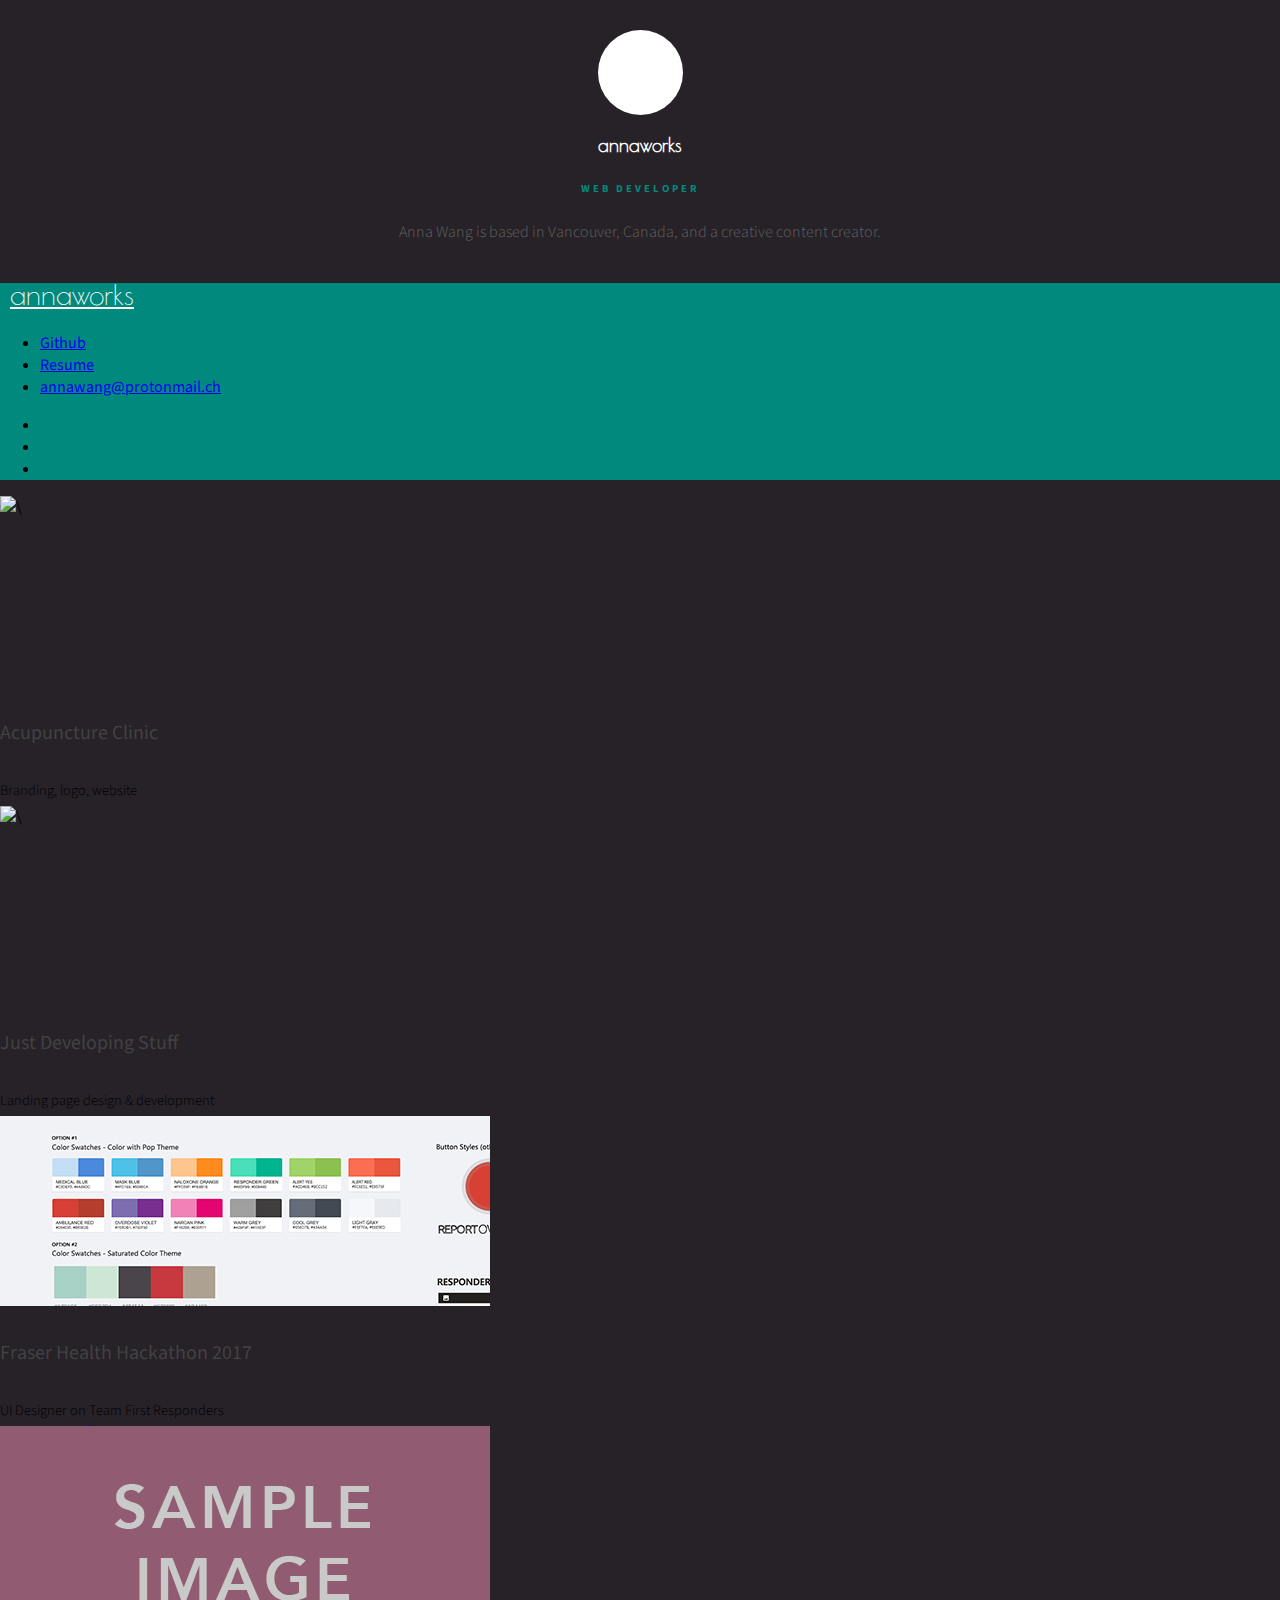
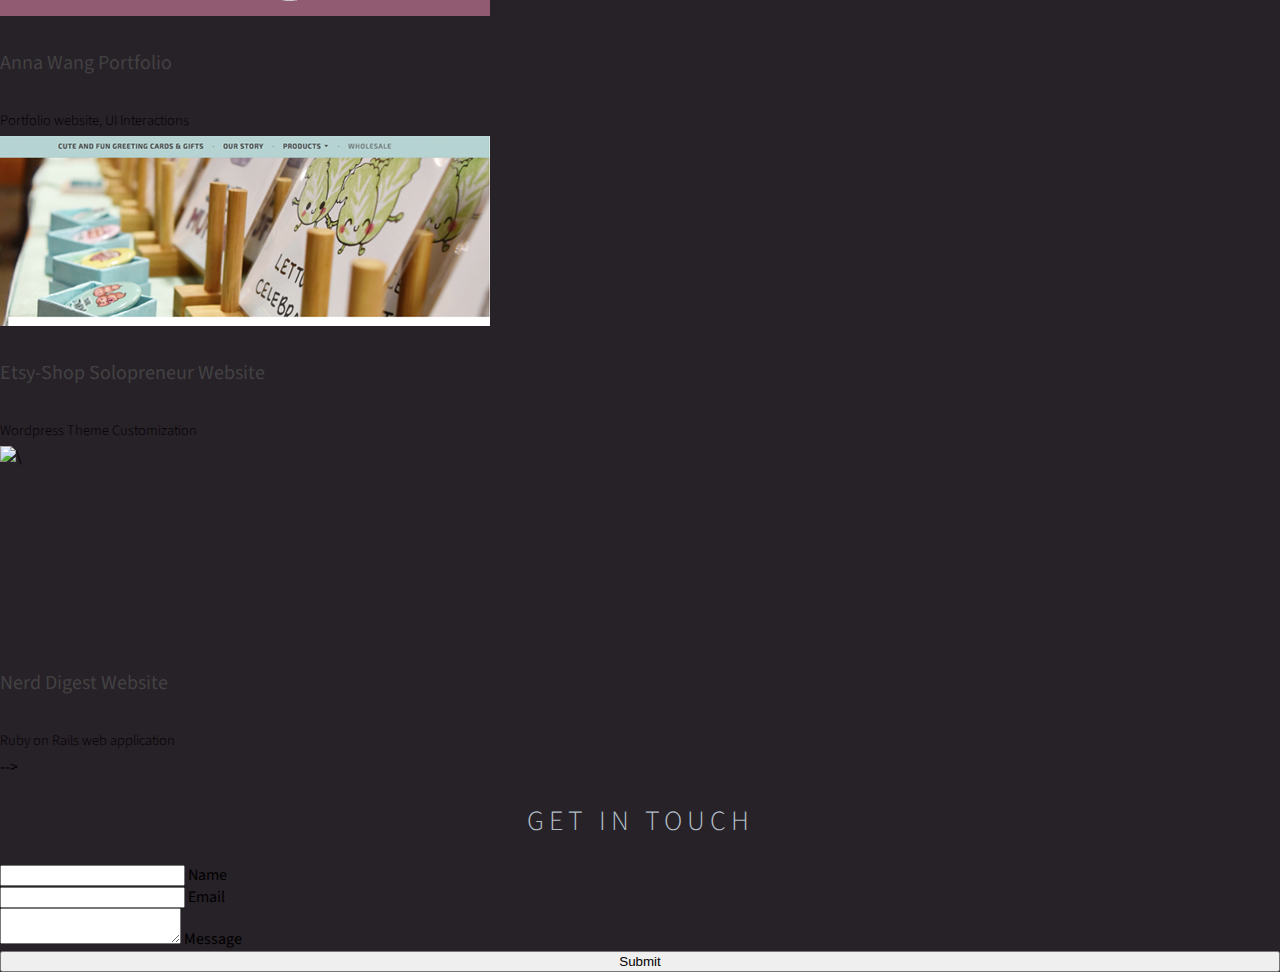
==== index.html @ d1e88317 "add more cards and styling headings" ====
<!DOCTYPE html>
<html lang="en">
<head>
  <meta charset="UTF-8">
  <meta name="viewport" content="width=device-width, initial-scale=1.0">
  <meta http-equiv="X-UA-Compatible" content="ie=edge">
  <title>Annaworks: Web Developer, Creative Content Creator</title>

  <!-- CSS stylesheet & Font imports -->
  <link href="https://fonts.googleapis.com/css?family=Poiret+One|Source+Sans+Pro:300,400,600,900" rel="stylesheet">
  <link type="text/css" rel="stylesheet" href="css/materialize.css"  media="screen,projection"/>
  <link rel="stylesheet" href="css/style.css">
  <link rel="stylesheet" href="css/font-awesome.min.css">
  <!-- end css stylesheet & Font imports -->

</head>
<body>

<!-- Header with Silhouette and Title -->
<div id="header" class="hide-on-small-only">
  <div id="silhouette"></div>
  <div id="workTitle">
    <h3>annaworks</h3>
    <h6>WEB DEVELOPER</h6>
  </div>
  <p>Anna Wang is based in Vancouver, Canada, and a creative content creator.</p>
</div>
<!-- end Header with Silhouette and Title -->

<!-- Fixed-header after scroll past header -->
  <!-- minimized logo, email address, github, cv link -->
  <div id="nav-fix"> <!--add class="navbar-fixed"-->
    <nav>
       <div class="nav-wrapper nav">
         <a href="#" id="logo-navbar" class="hide-on-med-and-up">annaworks</a>
         <ul id="nav-mobile" class="right hide-on-small-only">
           <li><a href="https://github.com/annaworks">Github</a></li>
           <li><a href="files/Annaworks_WebDeveloper_Resume.pdf">Resume</a></li>
           <li><a href="mailto:annawang@protonmail.ch">annawang@protonmail.ch</a></li>
         </ul>
         <ul id="nav-mobile" class="right hide-on-med-and-up">
           <li><a href="https://github.com/annaworks"><i class="small fa fa-github" aria-hidden="true"></i></a></li>
           <li><a href="files/Annaworks_WebDeveloper_Resume.pdf"><i class="small fa fa-info-circle" aria-hidden="true"></i></a></li>
           <li><a href="mailto:annawang@protonmail.ch"><i class="small fa fa-envelope" aria-hidden="true"></i></a></li>
         </ul>
       </div>
     </nav>
   </div>
<!-- end Fixed-header after scroll past header -->

<div class="container">
<!-- Cards for each portfolio item -->
<div id="works" class="section">
  <div class="row"> <!-- ROW -->
    <!-- TODO (During WIP) Acupuncture Clinic Website -->
    <div class="card-wrap col s12 m6">
      <div class="card">
        <div class="card-image waves-effect waves-block waves-light">
          <img src="img/sahc-1.png" alt="\">
        </div>
        <div class="card-content grey-text text-darken-2">
          <h5>Acupuncture Clinic</h5>
          <p>Branding, logo, website</p>
        </div>
      </div></div> <!-- end Acupuncture Clinic Website -->
    <!-- JDS Landing Page -->
    <div class="card-wrap col s12 m6">
      <div class="card">
      <div class="card-image waves-effect waves-block waves-light">
        <img src="img/jds-1.png" alt="\">
      </div>
      <div class="card-content grey-text text-darken-2">
        <h5>Just Developing Stuff</h5>
        <p>Landing page design & development</p>
      </div>
    </div></div>
  </div> <!-- end ROW -->

  <div class="row"> <!-- ROW -->
    <!-- UI for Overdose Response App (limited info to show) -->
    <div class="card-wrap col s12 m6">
      <div class="card">
        <div class="card-image waves-effect waves-block waves-light">
          <img src="img/hack-1.png" alt="\">
        </div>
        <div class="card-content grey-text text-darken-2">
          <h5>Fraser Health Hackathon 2017</h5>
          <p>UI Designer on Team First Responders <br><a href="http://news.fraserhealth.ca/News/January-2017/Fraser-Health-Hackathon-delivers-solutions-to-addr.aspx">Read on news.fraserhealth.ca >></a></p>
        </div>
    </div></div> <!-- end Acupuncture Clinic Website -->
    <!-- Annaworks Portfolio -->
    <div class="card-wrap col s12 m6">
      <div class="card">
        <div class="card-image waves-effect waves-block waves-light">
          <img src="img/sample.png" alt="\">
        </div>
        <div class="card-content grey-text text-darken-2">
          <h5>Anna Wang Portfolio</h5>
          <p>Portfolio website, UI Interactions</p>
        </div>
      </div></div> <!-- end Annaworks Portfolio -->
  </div> <!-- end ROW -->

  <div class="row"> <!-- ROW -->
    <!-- Wordpress Website for LovenCreativity -->
    <div class="card-wrap col s12 m6">
      <div class="card">
      <div class="card-image waves-effect waves-block waves-light">
        <img src="img/wordpress-1.png" alt="\">
      </div>
      <div class="card-content grey-text text-darken-2">
        <h5>Etsy-Shop Solopreneur Website</h5>
        <p>Wordpress Theme Customization</p>
      </div>
    </div></div> <!-- end Wordpress Website for LovenCreativity -->
    <!-- Nerdigest Ruby App -->
    <div class="card-wrap col s12 m6">
      <div class="card">
      <div class="card-image waves-effect waves-block waves-light">
        <img src="img/ruby-1.png" alt="\">
      </div>
      <div class="card-content grey-text text-darken-2">
        <h5>Nerd Digest Website</h5>
        <p>Ruby on Rails web application</p>
      </div>
    </div></div> <!-- end Nerdigest Ruby App -->
    <!-- TODO Soccer Tweets Analysis -->
    <!-- <div class="card-wrap col s12 m6">
      <div class="card">
      <div class="card-image waves-effect waves-block waves-light">
        <img src="img/ruby-1.png" alt="\">
      </div>
      <div class="card-content grey-text text-darken-2">
        <h5>Live</h5>
        <p>Ruby on Rails web app</p>
      </div>
    </div></div> <!-- end Soccer Tweets Analysis --> -->
  </div>

  <!-- Video Ad Production Bravo Apparel -->
  <!-- Animated Intro, sound, and video editing of Thinkpad Review -->

  <!-- Wordpress Website for LovenCreativity -->
  <!-- Wordpress Website for Beimei -->


  <!-- TODO (During WIP) Wedding Website & App sample -->
  <!-- TODO (Low priority) Foot Ankle Clinic VBA work -->
</div>
</div>
<!-- end Cards for each portfolio item -->

<div class="divider"></div>

<!-- Contact Form -->
<div id="contact" class="section">
  <h2>Get in Touch</h2>
  <div class="row">
    <form class="col s10 offset-s1">
      <div class="row">
        <div class="input-field col s6">
          <input id="name" type="text" class="validate">
          <label for="name">Name</label>
        </div>
        <div class="input-field col s6">
          <input id="email" type="email" class="validate">
          <label for="email">Email</label>
        </div>
      </div>
      <div class="row">
        <div class="input-field col s12">
          <textarea id="message" class="materialize-textarea"></textarea>
            <label for="message">Message</label>
        </div>
      </div>
      <div class="row">
        <div class="col s12 m4 offset-m4">
        <button class="btn waves-effect waves-light" style="width:100%;"type="submit" name="action">Submit</button>
      </div></div>
    </form>
  </div>
</div>
<!-- TODO:Follow me on social media ICONS-->

<!-- end Contact Form -->


<!-- jQuery imports -->
  <script type="text/javascript" src="https://code.jquery.com/jquery-2.1.1.min.js"></script>
  <script type="text/javascript" src="js/materialize.js"></script>
<!-- end jQuery imports -->

<!-- Google Anayltics -->
  <script>
    (function(i,s,o,g,r,a,m){i['GoogleAnalyticsObject']=r;i[r]=i[r]||function(){
    (i[r].q=i[r].q||[]).push(arguments)},i[r].l=1*new Date();a=s.createElement(o),
    m=s.getElementsByTagName(o)[0];a.async=1;a.src=g;m.parentNode.insertBefore(a,m)
    })(window,document,'script','https://www.google-analytics.com/analytics.js','ga');

    ga('create', 'UA-82637677-1', 'auto');
    ga('send', 'pageview');

  </script>
<!-- end Google Anayltics -->
</body>
</html>
---- css/style.css ----
html {
    font-family: "Source Sans Pro", sans-serif;
}

body {
    height: 100%;
    font-family: "Source Sans Pro", sans-serif;
    margin:0 auto;
    background: #272128;
}

h2 {
  font-family: "Source Sans Pro", sans-serif;
  font-weight: 300;
  color: #b0bec5;
  text-align: center;
  letter-spacing: 5px;
  font-size: 1.75em;
  text-transform: uppercase;
}

img {
    max-width: 100%;
}

h5 { font-size: 1.25em; font-weight: 400; color: #424242;}

.nav {
  background: #008a7d;
}

.nav-mobile {
  border:1px solid blue;
}

.card-action { font-size: 0.8em;}

.card-wrap {
  height: 310px;
  overflow: hidden;
}

.card-image {
  height: 190px;
  overflow: hidden;
}

.card-content > p {font-size: 0.9em; font-weight: 300;}

#works {
  margin-top: 1rem;
}

#header {
  text-align: center;
  padding-top: 30px;
  font-weight: 300;
  color: #616161;
  padding-bottom: 1.5rem;
}

#logo-navbar {font-size: 1.75em; padding-left: 10px; position: relative; bottom: 5px;}
#workTitle > h3, #logo-navbar {font-family: "Poiret One", cursive; color: #fff;}
#workTitle > h6 {color: #008a7d;letter-spacing: 3px;}
#silhouette {
  width: 85px;
  height: 85px;
  border-radius: 50%;
  background: #ffffff;
  margin: 0 auto;
}

/* SIZE ADJUSTMENTS ACCORDING TO SCREEN SIZE */
@media only screen and (max-width: 600px) {
  h2 {font-size: 2em;letter-spacing: 10px;}
}

@media only screen and (max-width: 992px) {
  h2 {font-size: 1.35em; letter-spacing: 3px;}
}



/* OPACITY CHANGES FOR JQUERY */
.opac-60 {
  opacity: 60%;
}
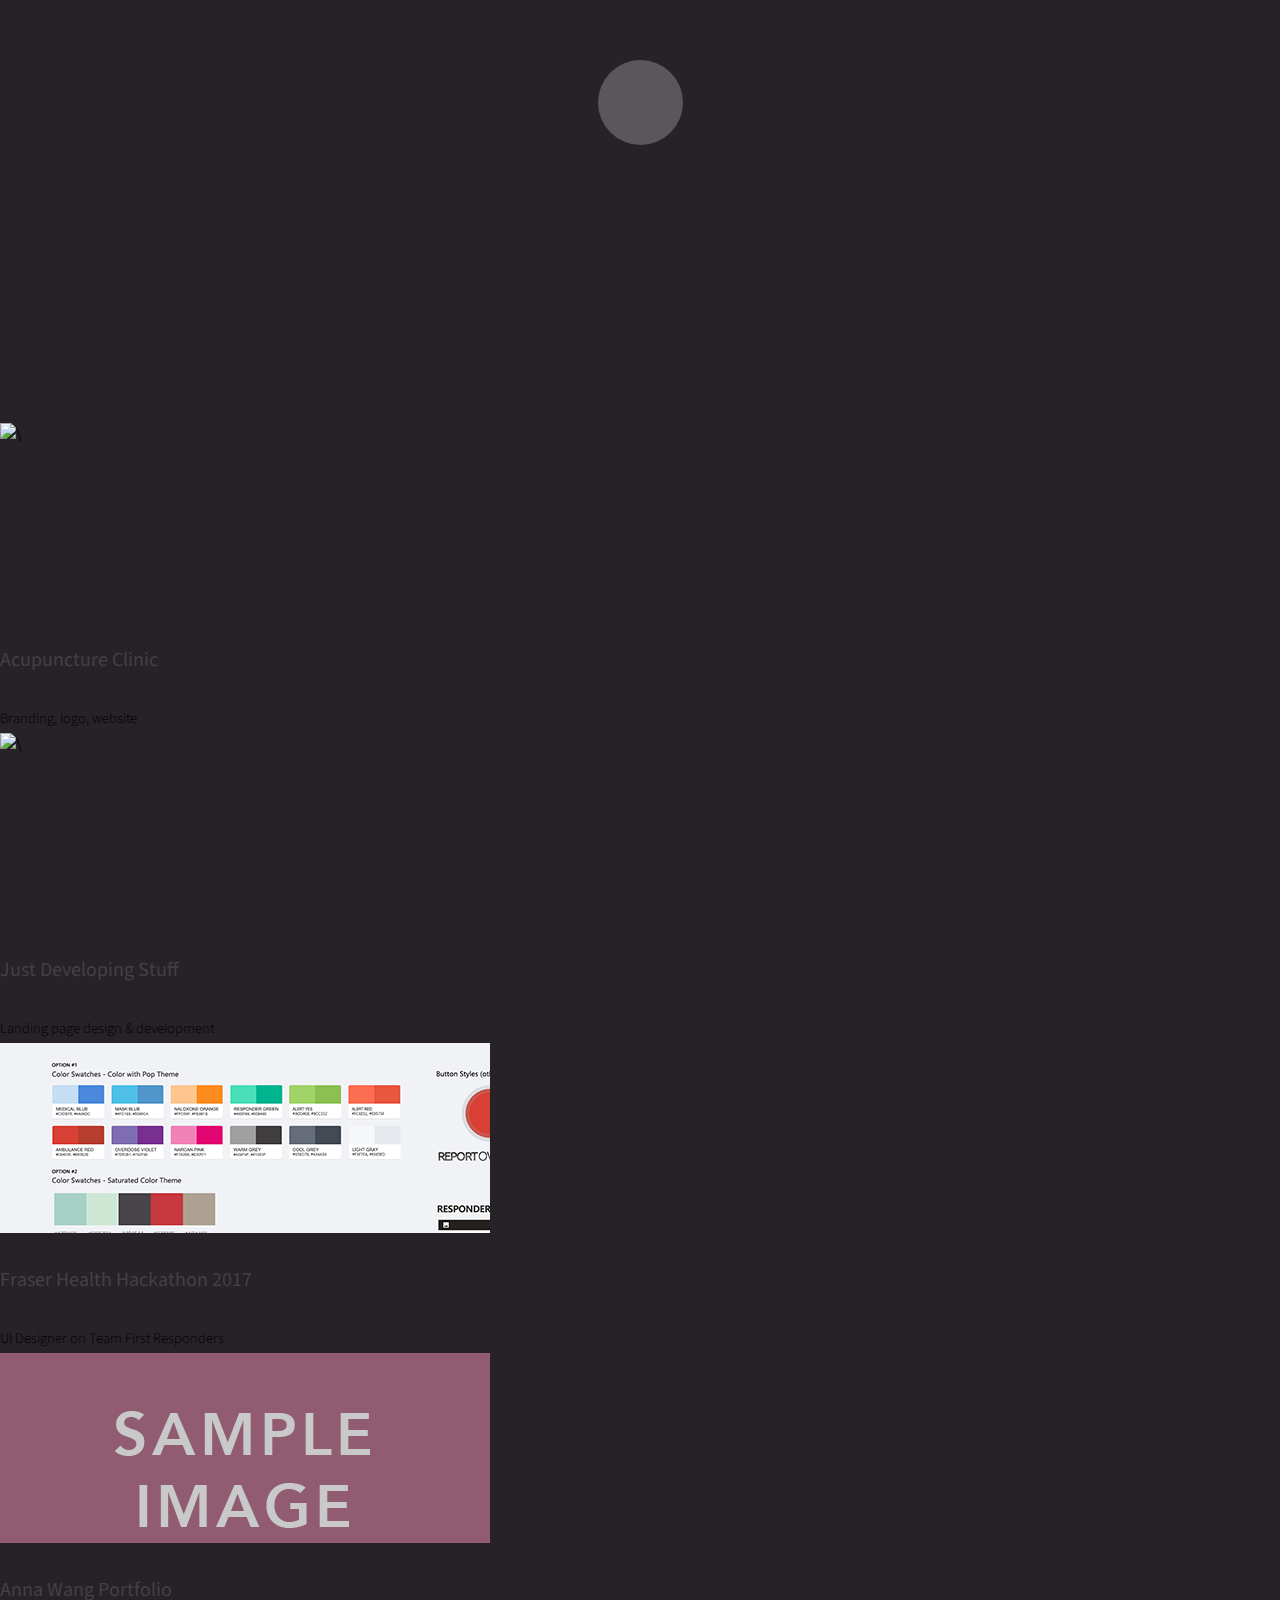
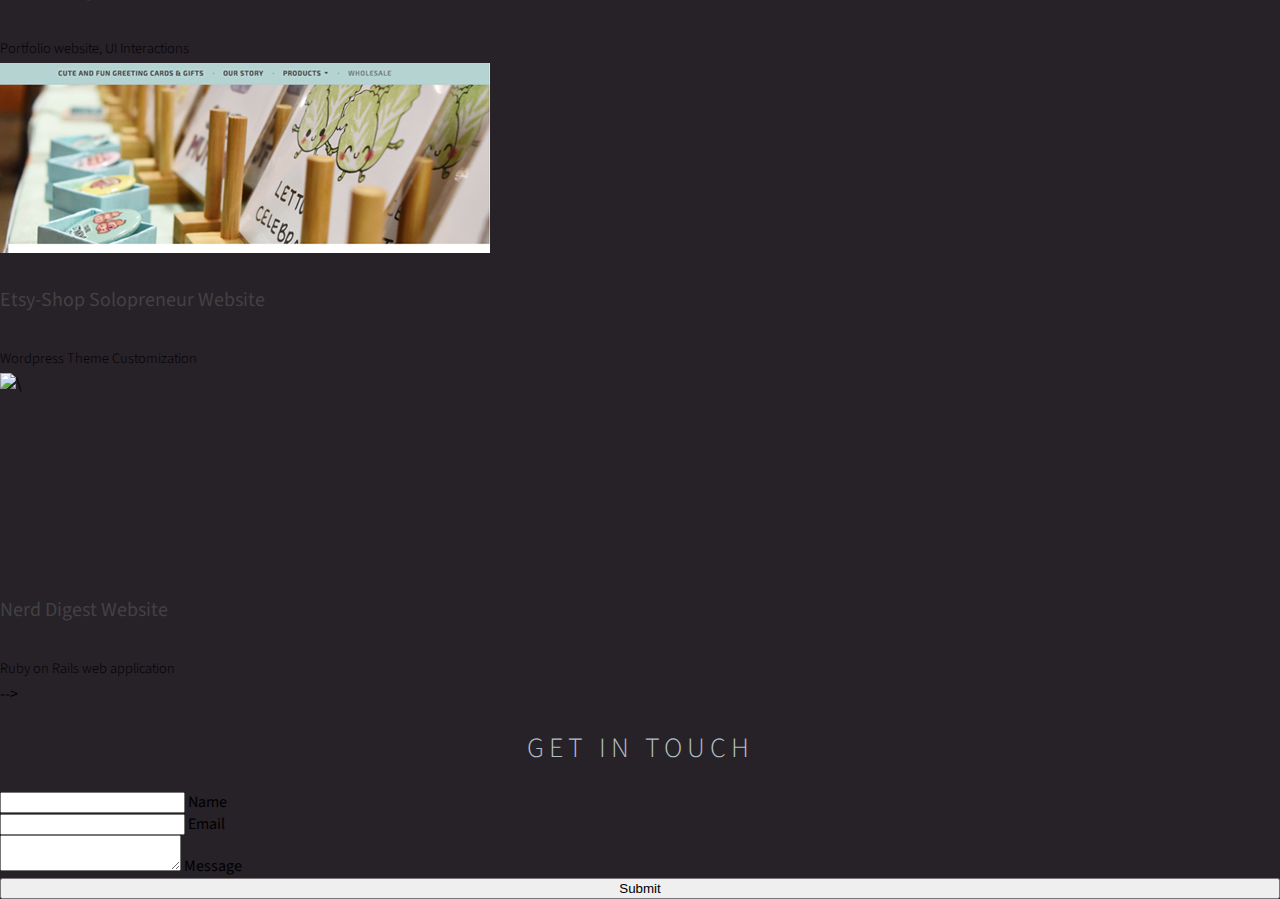
==== commit 596f8d03: "animate header and fix navbar on scroll" ====
--- a/index.html
+++ b/index.html
@@ -4,7 +4,7 @@
   <meta charset="UTF-8">
   <meta name="viewport" content="width=device-width, initial-scale=1.0">
   <meta http-equiv="X-UA-Compatible" content="ie=edge">
-  <title>Annaworks: Web Developer, Creative Content Creator</title>
+  <title>Annaworks: Web Developer</title>
 
   <!-- CSS stylesheet & Font imports -->
   <link href="https://fonts.googleapis.com/css?family=Poiret+One|Source+Sans+Pro:300,400,600,900" rel="stylesheet">
@@ -17,22 +17,22 @@
 <body>
 
 <!-- Header with Silhouette and Title -->
-<div id="header" class="hide-on-small-only">
+<div id="header">
   <div id="silhouette"></div>
   <div id="workTitle">
     <h3>annaworks</h3>
     <h6>WEB DEVELOPER</h6>
+    <p>Anna Wang is based in Vancouver, Canada, and is also a creative content creator.</p>
   </div>
-  <p>Anna Wang is based in Vancouver, Canada, and a creative content creator.</p>
 </div>
 <!-- end Header with Silhouette and Title -->
 
 <!-- Fixed-header after scroll past header -->
   <!-- minimized logo, email address, github, cv link -->
-  <div id="nav-fix"> <!--add class="navbar-fixed"-->
+  <div id="nav-fix" style="display: none;"> <!--add class="navbar-fixed"-->
     <nav>
        <div class="nav-wrapper nav">
-         <a href="#" id="logo-navbar" class="hide-on-med-and-up">annaworks</a>
+         <a href="#" id="logo-navbar">annaworks</a>
          <ul id="nav-mobile" class="right hide-on-small-only">
            <li><a href="https://github.com/annaworks">Github</a></li>
            <li><a href="files/Annaworks_WebDeveloper_Resume.pdf">Resume</a></li>
@@ -149,6 +149,8 @@
 </div>
 </div>
 <!-- end Cards for each portfolio item -->
+<!-- Card layovers -->
+<!-- end Card layovers -->
 
 <div class="divider"></div>
 
@@ -188,6 +190,7 @@
 <!-- jQuery imports -->
   <script type="text/javascript" src="https://code.jquery.com/jquery-2.1.1.min.js"></script>
   <script type="text/javascript" src="js/materialize.js"></script>
+  <script type-"text/javascript" src="js/annaworks.js"></script>
 <!-- end jQuery imports -->
 
 <!-- Google Anayltics -->
--- a/css/style.css
+++ b/css/style.css
@@ -24,6 +24,15 @@
 }
 
 h5 { font-size: 1.25em; font-weight: 400; color: #424242;}
+
+.divider {opacity: 0.35;}
+
+.fixed {
+  position: fixed;
+  top:0px;
+  width: 100%;
+  z-index: 2;
+}
 
 .nav {
   background: #008a7d;
@@ -53,10 +62,12 @@
 
 #header {
   text-align: center;
-  padding-top: 30px;
+  height: 323px;
+  padding-top: 60px;
   font-weight: 300;
   color: #616161;
   padding-bottom: 1.5rem;
+  transform-style: preserve-3d;
 }
 
 #logo-navbar {font-size: 1.75em; padding-left: 10px; position: relative; bottom: 5px;}
@@ -68,6 +79,40 @@
   border-radius: 50%;
   background: #ffffff;
   margin: 0 auto;
+}
+
+/* JQUERY INTERACTIONS */
+.header-hide > div {
+  transition: all 0.5s linear;
+  transform-origin: 50% 0%;
+}
+
+.header-hide {
+  transition: all 1s linear;
+  transform: translate3d(0,280px,0) rotate3d(1,0,0,-90deg);
+	opacity: 0;
+}
+
+.header-show {
+  transform: rotate3d(1,0,0,0deg);
+	opacity: 1;
+}
+
+/* WORK CARDS OVERLAY */
+.card-layover {
+  display: none;
+  height: 100%;
+  width: 100%;
+  position: fixed;
+  top: 0px;
+  left: 0px;
+  overflow: auto;
+  background-color: #8ae0d0;
+  z-index: 3;
+}
+
+.card-overlay {
+
 }
 
 /* SIZE ADJUSTMENTS ACCORDING TO SCREEN SIZE */
@@ -82,6 +127,4 @@
 
 
 /* OPACITY CHANGES FOR JQUERY */
-.opac-60 {
-  opacity: 60%;
-}
+.opac-95 { opacity: 0.95; }
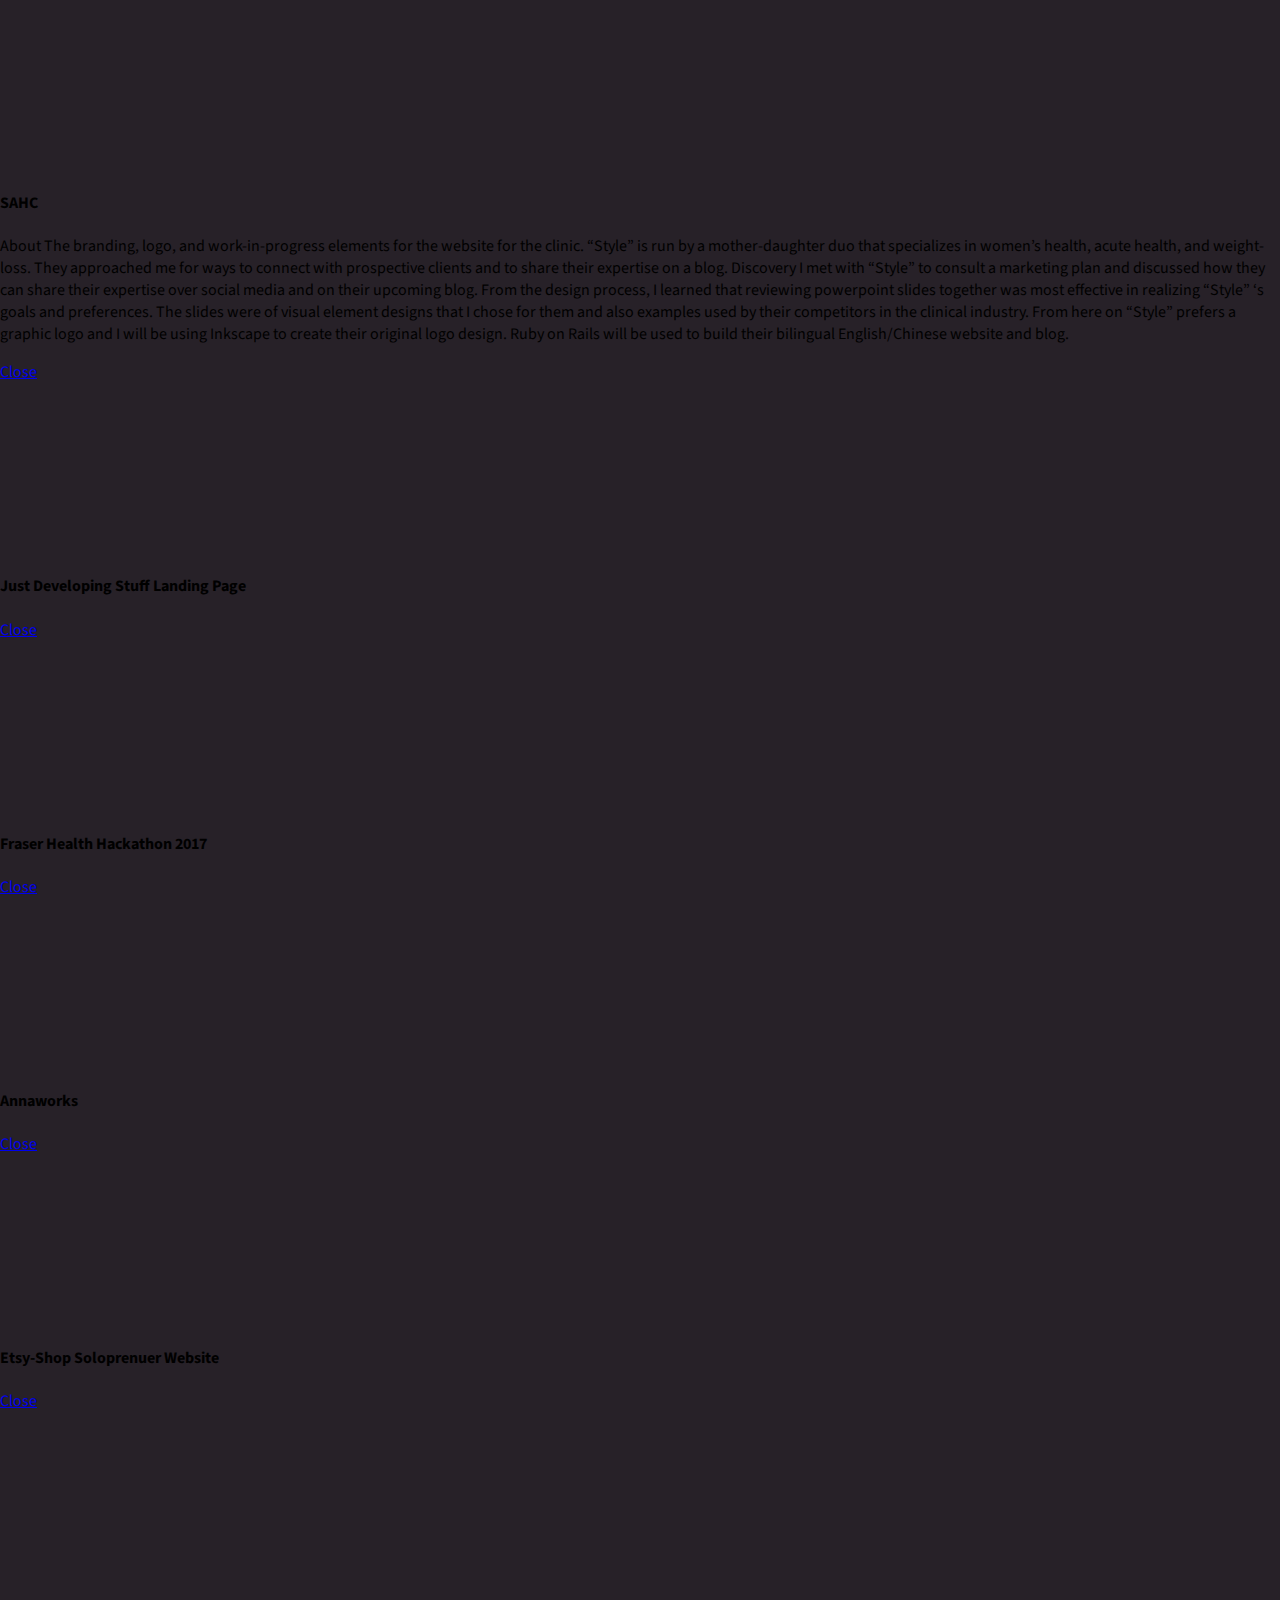
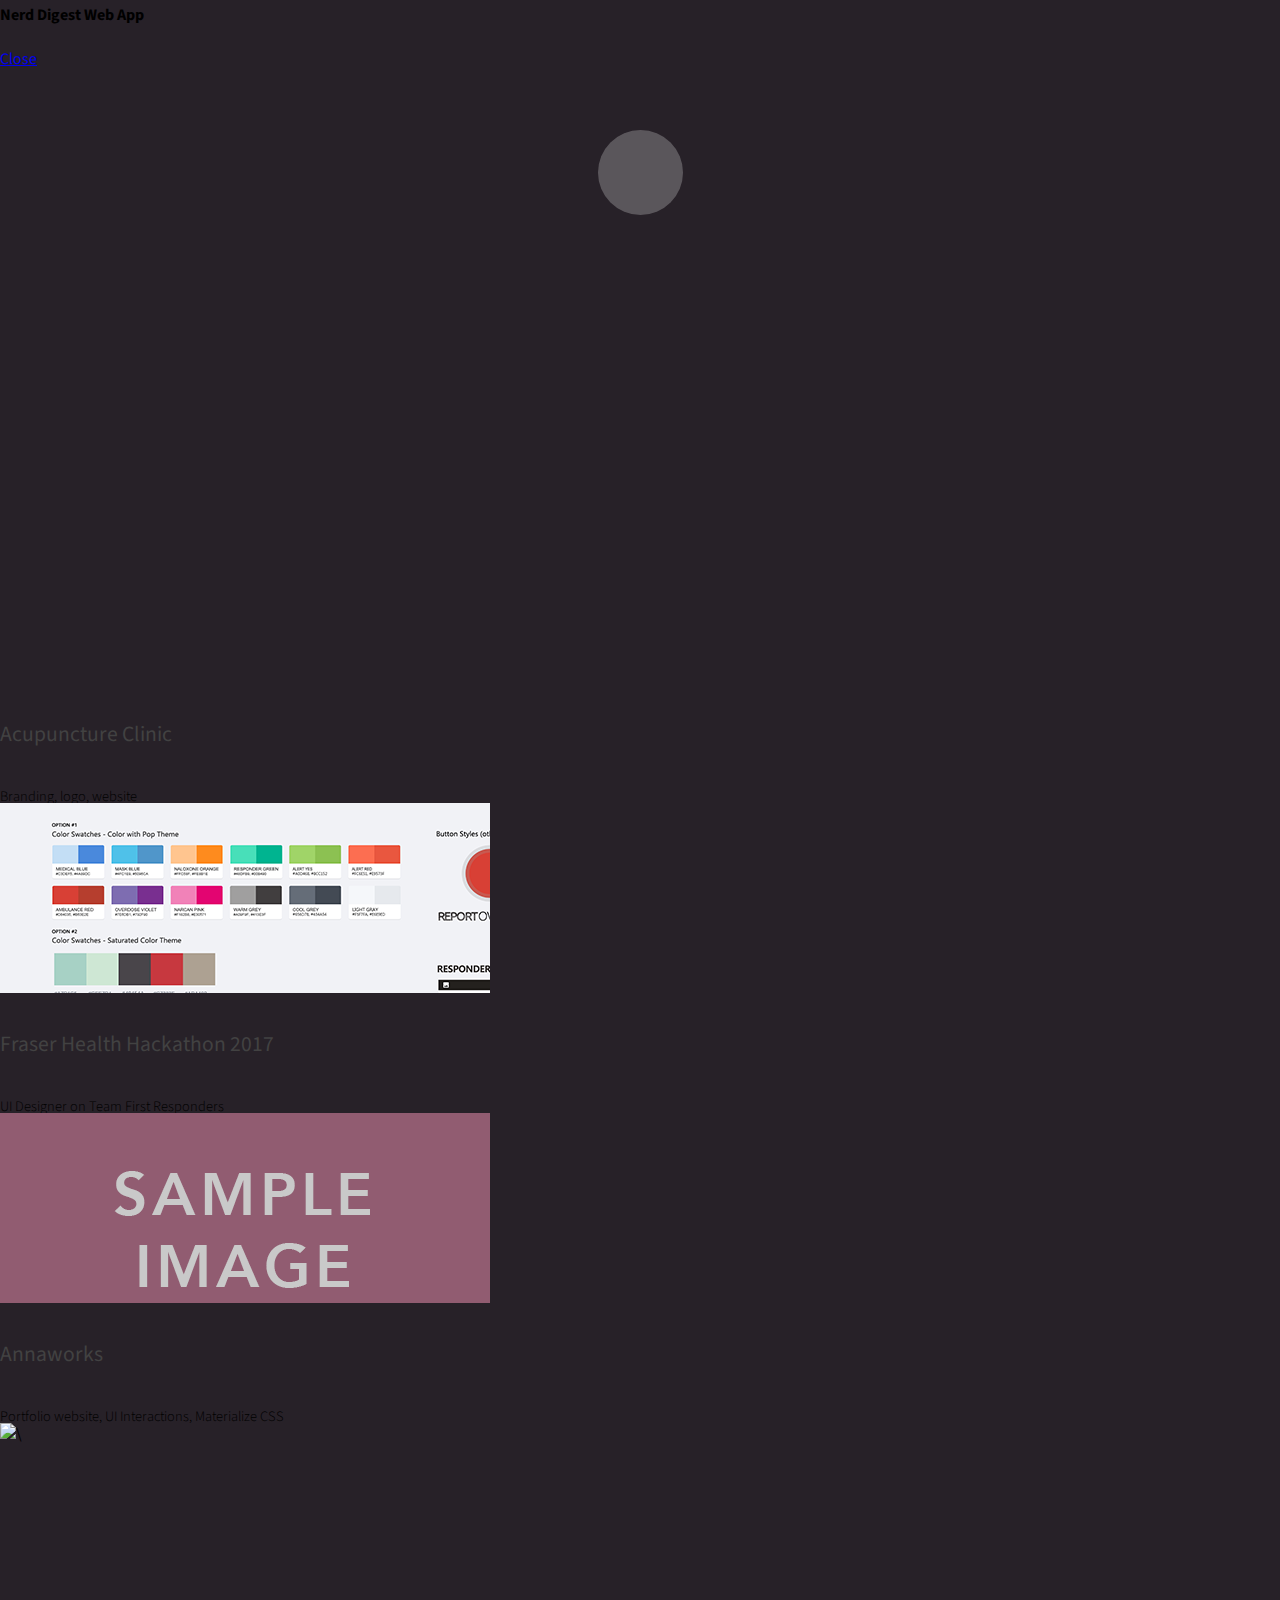
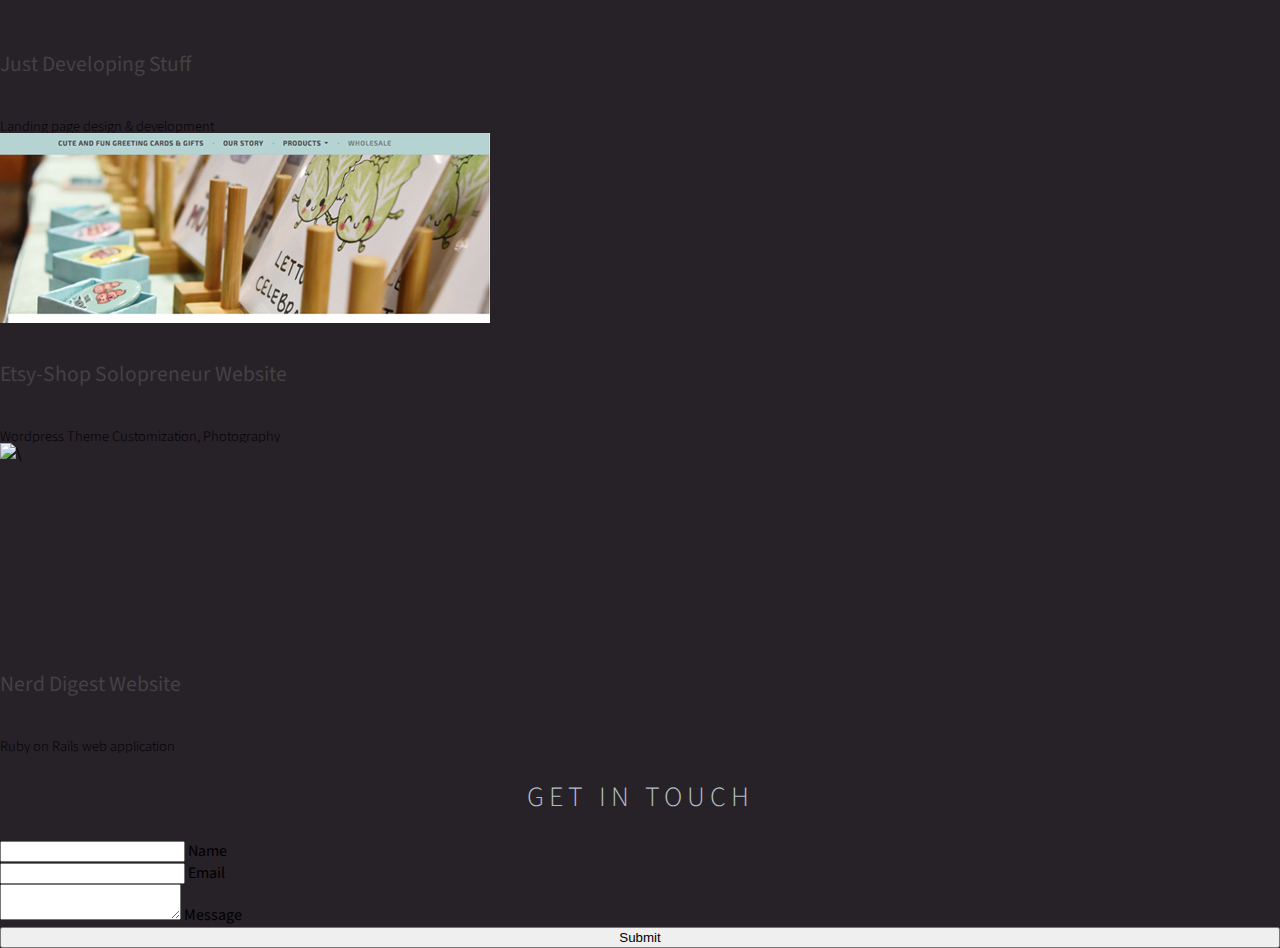
==== commit 4b188e28: "card-modals layout complete" ====
--- a/index.html
+++ b/index.html
@@ -16,13 +16,94 @@
 </head>
 <body>
 
+  <!-- Modal overley-->
+  <div class="modal-overlay"></div>
+  <!-- Modals by id -->
+  <div id="modal-sahc" class="modal modal-fixed-footer">
+    <div class="modal-content">
+      <h4>SAHC</h4>
+      <p>About
+        The branding, logo, and work-in-progress elements for the website for the clinic. “Style” is run by a mother-daughter duo that specializes in women’s health, acute health, and weight-loss. They approached me for ways to connect with prospective clients and to share their expertise on a blog.
+
+        Discovery
+        I met with “Style” to consult a marketing plan and discussed how they can share their expertise over social media and on their upcoming blog. From the design process, I learned that reviewing powerpoint slides together was most effective in realizing “Style” ‘s goals and preferences. The slides were of visual element designs that I chose for them and also examples used by their competitors in the clinical industry.
+
+        From here on
+        “Style” prefers a graphic logo and I will be using Inkscape to create their original logo design. Ruby on Rails will be used to build their bilingual English/Chinese website and blog.
+      </p>
+    </div>
+    <div class="modal-footer">
+      <a href="#!" class="modal-close waves-effect waves-teal btn-flat ">Close</a>
+    </div>
+    </div>
+  <div id="modal-jds" class="modal modal-fixed-footer">
+    <div class="modal-content">
+      <h4>Just Developing Stuff Landing Page</h4>
+      <p></p>
+    </div>
+    <div class="modal-footer">
+      <a href="#!" class="modal-close waves-effect waves-teal btn-flat ">Close</a>
+    </div>
+    </div>
+  <div id="modal-od" class="modal modal-fixed-footer">
+    <div class="modal-content">
+      <h4>Fraser Health Hackathon 2017</h4>
+      <p></p>
+    </div>
+    <div class="modal-footer">
+      <a href="#!" class="modal-close waves-effect waves-teal btn-flat ">Close</a>
+    </div>
+    </div>
+  <div id="modal-portfolio" class="modal modal-fixed-footer">
+    <div class="modal-content">
+      <h4>Annaworks</h4>
+      <p></p>
+    </div>
+    <div class="modal-footer">
+      <a href="#!" class="modal-close waves-effect waves-teal btn-flat ">Close</a>
+    </div>
+    </div>
+  <div id="modal-lovencreativity" class="modal modal-fixed-footer">
+    <div class="modal-content">
+      <h4>Etsy-Shop Soloprenuer Website</h4>
+      <p></p>
+    </div>
+    <div class="modal-footer">
+      <a href="#!" class="modal-close waves-effect waves-teal btn-flat ">Close</a>
+    </div>
+    </div>
+  <div id="modal-nerdiest" class="modal modal-fixed-footer">
+    <div class="modal-content">
+      <h4>Nerd Digest Web App</h4>
+      <p></p>
+    </div>
+    <div class="modal-footer">
+      <a href="#!" class="modal-close waves-effect waves-teal btn-flat ">Close</a>
+    </div>
+    </div>
+  <!-- Modal images by id -->
+
+
+  <!-- <div id="card-layover">
+    <div id="sahc" class="card-overlay teal lighten-2">
+      <nav><div class="nav-wrapper lime darken-3"><i class="small fa fa-times" aria-hidden="true"></i>Close</div></nav>
+        <div class="card-layover-content">
+          <h3>Style Acupuncture & Herbal Clinic Website</h3>
+          <p><span class="subheading">About</span>The branding, logo, and work-in-progress elements for the website for the clinic. “Style” is run by a mother-daughter duo that specializes in women’s health, acute health, and weight-loss. They approached me for ways to connect with prospective clients and to share their expertise on a blog.</p>
+
+        </div>
+      </div>
+  </div> -->
+  <!-- end Card layovers -->
+
+
 <!-- Header with Silhouette and Title -->
 <div id="header">
   <div id="silhouette"></div>
   <div id="workTitle">
     <h3>annaworks</h3>
     <h6>WEB DEVELOPER</h6>
-    <p>Anna Wang is based in Vancouver, Canada, and is also a creative content creator.</p>
+    <p>Anna Wang is based in Vancouver, Canada, and is also a painter and a cat-mom.</p>
   </div>
 </div>
 <!-- end Header with Silhouette and Title -->
@@ -54,32 +135,18 @@
   <div class="row"> <!-- ROW -->
     <!-- TODO (During WIP) Acupuncture Clinic Website -->
     <div class="card-wrap col s12 m6">
-      <div class="card">
+      <div id="sahc" class="card" data-target="modal-sahc">
         <div class="card-image waves-effect waves-block waves-light">
-          <img src="img/sahc-1.png" alt="\">
+          <img src="img/sahc-1.png" alt="">
         </div>
         <div class="card-content grey-text text-darken-2">
           <h5>Acupuncture Clinic</h5>
           <p>Branding, logo, website</p>
         </div>
       </div></div> <!-- end Acupuncture Clinic Website -->
-    <!-- JDS Landing Page -->
-    <div class="card-wrap col s12 m6">
-      <div class="card">
-      <div class="card-image waves-effect waves-block waves-light">
-        <img src="img/jds-1.png" alt="\">
-      </div>
-      <div class="card-content grey-text text-darken-2">
-        <h5>Just Developing Stuff</h5>
-        <p>Landing page design & development</p>
-      </div>
-    </div></div>
-  </div> <!-- end ROW -->
-
-  <div class="row"> <!-- ROW -->
     <!-- UI for Overdose Response App (limited info to show) -->
     <div class="card-wrap col s12 m6">
-      <div class="card">
+      <div id="od" class="card">
         <div class="card-image waves-effect waves-block waves-light">
           <img src="img/hack-1.png" alt="\">
         </div>
@@ -88,34 +155,48 @@
           <p>UI Designer on Team First Responders <br><a href="http://news.fraserhealth.ca/News/January-2017/Fraser-Health-Hackathon-delivers-solutions-to-addr.aspx">Read on news.fraserhealth.ca >></a></p>
         </div>
     </div></div> <!-- end Acupuncture Clinic Website -->
+  </div> <!-- end ROW -->
+
+  <div class="row"> <!-- ROW -->
     <!-- Annaworks Portfolio -->
     <div class="card-wrap col s12 m6">
-      <div class="card">
+      <div id="portfolio" class="card">
         <div class="card-image waves-effect waves-block waves-light">
           <img src="img/sample.png" alt="\">
         </div>
         <div class="card-content grey-text text-darken-2">
-          <h5>Anna Wang Portfolio</h5>
-          <p>Portfolio website, UI Interactions</p>
+          <h5>Annaworks</h5>
+          <p>Portfolio website, UI Interactions, Materialize CSS</p>
         </div>
       </div></div> <!-- end Annaworks Portfolio -->
+    <!-- JDS Landing Page -->
+    <div class="card-wrap col s12 m6">
+      <div id="jds" class="card">
+      <div class="card-image waves-effect waves-block waves-light">
+        <img src="img/jds-1.png" alt="\">
+      </div>
+      <div class="card-content grey-text text-darken-2">
+        <h5>Just Developing Stuff</h5>
+        <p>Landing page design & development</p>
+      </div>
+    </div></div>
   </div> <!-- end ROW -->
 
   <div class="row"> <!-- ROW -->
     <!-- Wordpress Website for LovenCreativity -->
     <div class="card-wrap col s12 m6">
-      <div class="card">
+      <div id="lovencreativity" class="card">
       <div class="card-image waves-effect waves-block waves-light">
         <img src="img/wordpress-1.png" alt="\">
       </div>
       <div class="card-content grey-text text-darken-2">
         <h5>Etsy-Shop Solopreneur Website</h5>
-        <p>Wordpress Theme Customization</p>
+        <p>Wordpress Theme Customization, Photography</p>
       </div>
     </div></div> <!-- end Wordpress Website for LovenCreativity -->
     <!-- Nerdigest Ruby App -->
     <div class="card-wrap col s12 m6">
-      <div class="card">
+      <div id="nerdiest" class="card">
       <div class="card-image waves-effect waves-block waves-light">
         <img src="img/ruby-1.png" alt="\">
       </div>
@@ -134,7 +215,7 @@
         <h5>Live</h5>
         <p>Ruby on Rails web app</p>
       </div>
-    </div></div> <!-- end Soccer Tweets Analysis --> -->
+    </div></div> --> <!-- end Soccer Tweets Analysis -->
   </div>
 
   <!-- Video Ad Production Bravo Apparel -->
@@ -149,8 +230,6 @@
 </div>
 </div>
 <!-- end Cards for each portfolio item -->
-<!-- Card layovers -->
-<!-- end Card layovers -->
 
 <div class="divider"></div>
 
--- a/css/style.css
+++ b/css/style.css
@@ -23,9 +23,9 @@
     max-width: 100%;
 }
 
-h5 { font-size: 1.25em; font-weight: 400; color: #424242;}
+h5 { font-size: 1.35em; font-weight: 400; color: #424242;}
 
-.divider {opacity: 0.35;}
+.divider {opacity: 0.35; margin-bottom: 1.5rem;}
 
 .fixed {
   position: fixed;
@@ -56,6 +56,33 @@
 
 .card-content > p {font-size: 0.9em; font-weight: 300;}
 
+.modal {z-index:5; margin-top: 15%;}
+
+.modal-image {
+  z-index:6;
+  position:absolute;
+  top: 16%;
+  left: 12%;
+  width: 245px;
+  height: 170px;
+  display:none;
+}
+
+.modal-overlay {
+  z-index:4;
+  display: none;
+  position: fixed;
+  top: 0px;
+  left: 0px;
+  bottom: 0px;
+  right: 0px;
+  height: 100%;
+  width: 100%;
+  background-color: #212121;
+  opacity: 0.90;
+  overflow: auto;
+}
+
 #works {
   margin-top: 1rem;
 }
@@ -71,7 +98,7 @@
 }
 
 #logo-navbar {font-size: 1.75em; padding-left: 10px; position: relative; bottom: 5px;}
-#workTitle > h3, #logo-navbar {font-family: "Poiret One", cursive; color: #fff;}
+#workTitle > h3, #logo-navbar {font-family: "Poiret One", cursive; color: #fff; letter-spacing: 2px;}
 #workTitle > h6 {color: #008a7d;letter-spacing: 3px;}
 #silhouette {
   width: 85px;
@@ -81,47 +108,44 @@
   margin: 0 auto;
 }
 
+
 /* JQUERY INTERACTIONS */
-.header-hide > div {
-  transition: all 0.5s linear;
-  transform-origin: 50% 0%;
+
+/* WORK CARDS OVERLAY
+#card-layover {
+  display: none;
+  position: fixed;
+  z-index: 3;
+  top: 0px;
+  left: 0px;
+  bottom: 0px;
+  right: 0px;
+  height: 100%;
+  width: 100%;
+  overflow: auto;
 }
 
-.header-hide {
-  transition: all 1s linear;
-  transform: translate3d(0,280px,0) rotate3d(1,0,0,-90deg);
-	opacity: 0;
-}
-
-.header-show {
-  transform: rotate3d(1,0,0,0deg);
-	opacity: 1;
-}
-
-/* WORK CARDS OVERLAY */
-.card-layover {
-  display: none;
-  height: 100%;
-  width: 100%;
-  position: fixed;
-  top: 0px;
-  left: 0px;
-  overflow: auto;
-  background-color: #8ae0d0;
-  z-index: 3;
-}
-
-.card-overlay {
-
-}
+.card-layover-content {
+  position:relative:
+  top: 10%;
+  background-color: #fff;
+  box-shadow: 0px 5px 5px #212121;
+  margin:auto;
+  margin-top: 15%;
+  padding: 20px;
+  width: 80%;
+  color: #212121;
+  z-index: 4;
+}*/
 
 /* SIZE ADJUSTMENTS ACCORDING TO SCREEN SIZE */
 @media only screen and (max-width: 600px) {
-  h2 {font-size: 2em;letter-spacing: 10px;}
+  h2 {font-size: 2em;letter-spacing: 10px;};
 }
 
 @media only screen and (max-width: 992px) {
-  h2 {font-size: 1.35em; letter-spacing: 3px;}
+  h2 {font-size: 1.35em; letter-spacing: 3px;};
+  .modal {margin-top: 30%;};
 }
 
 
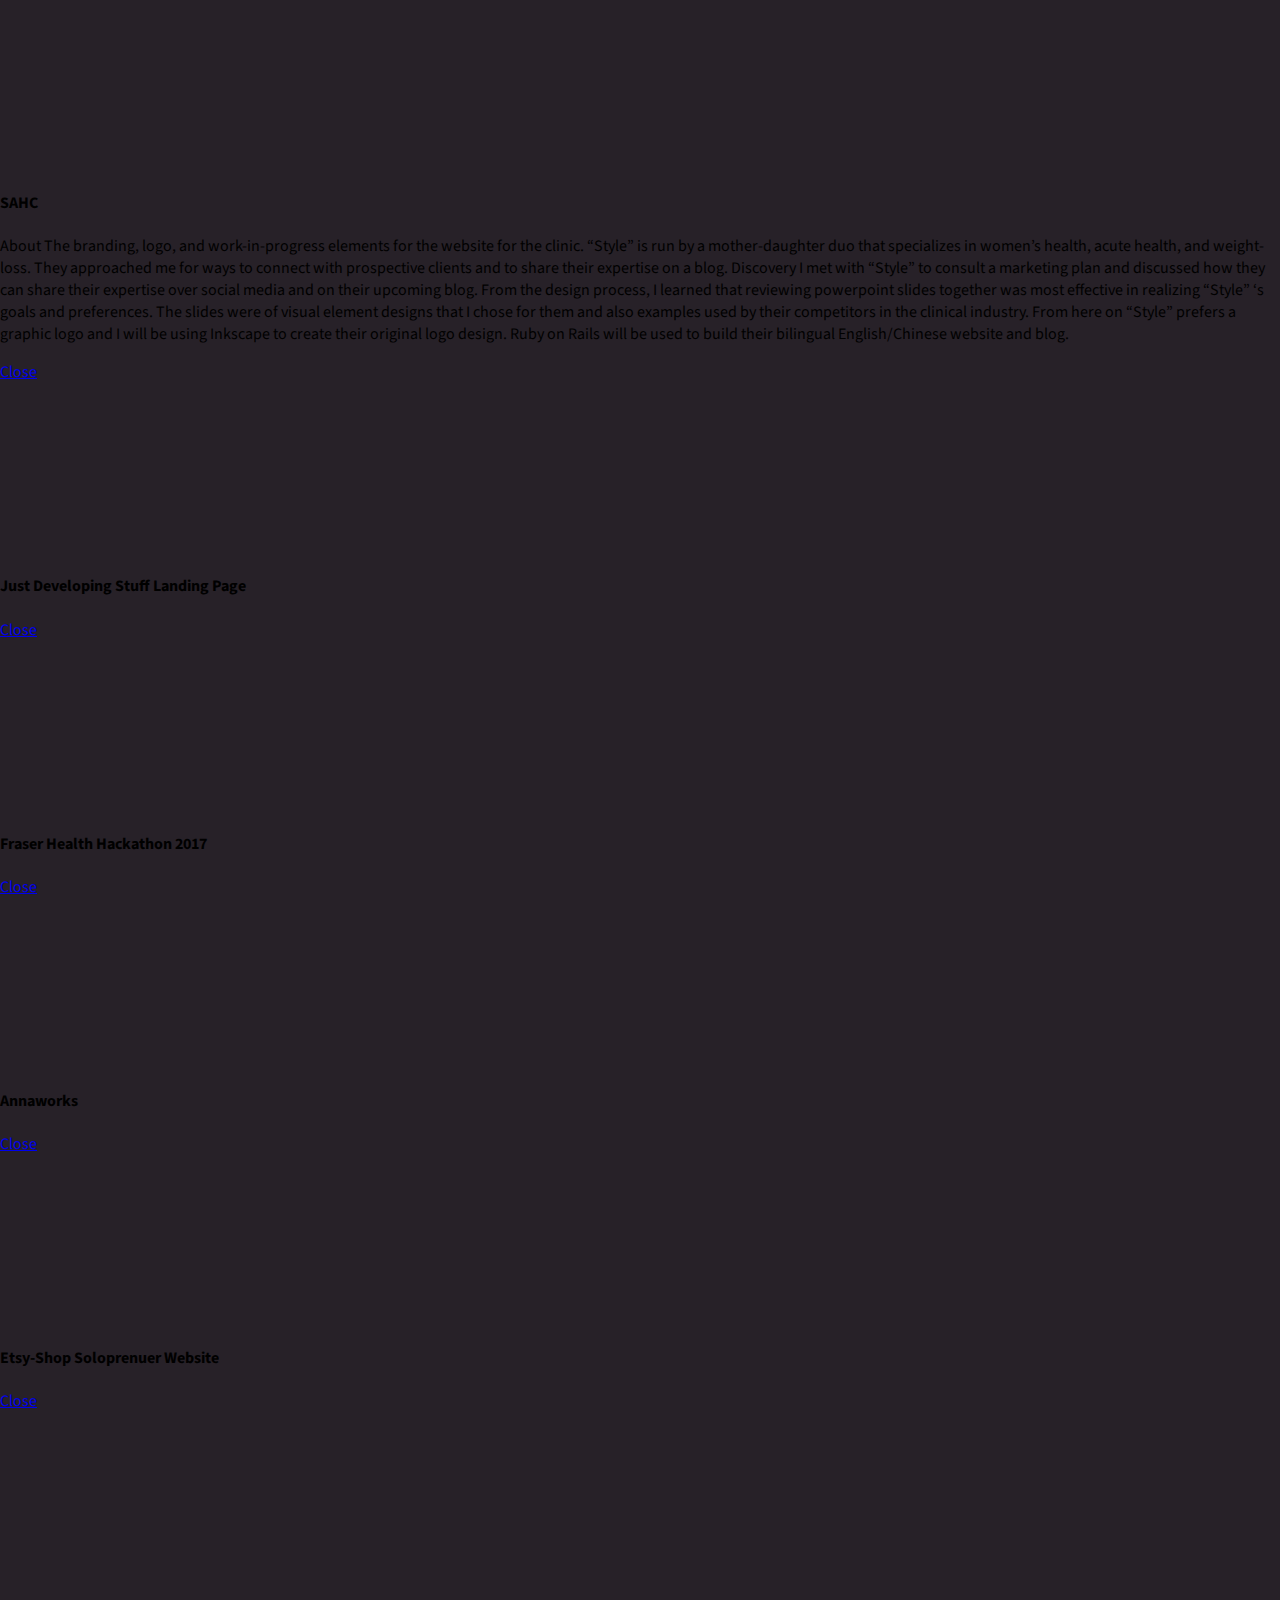
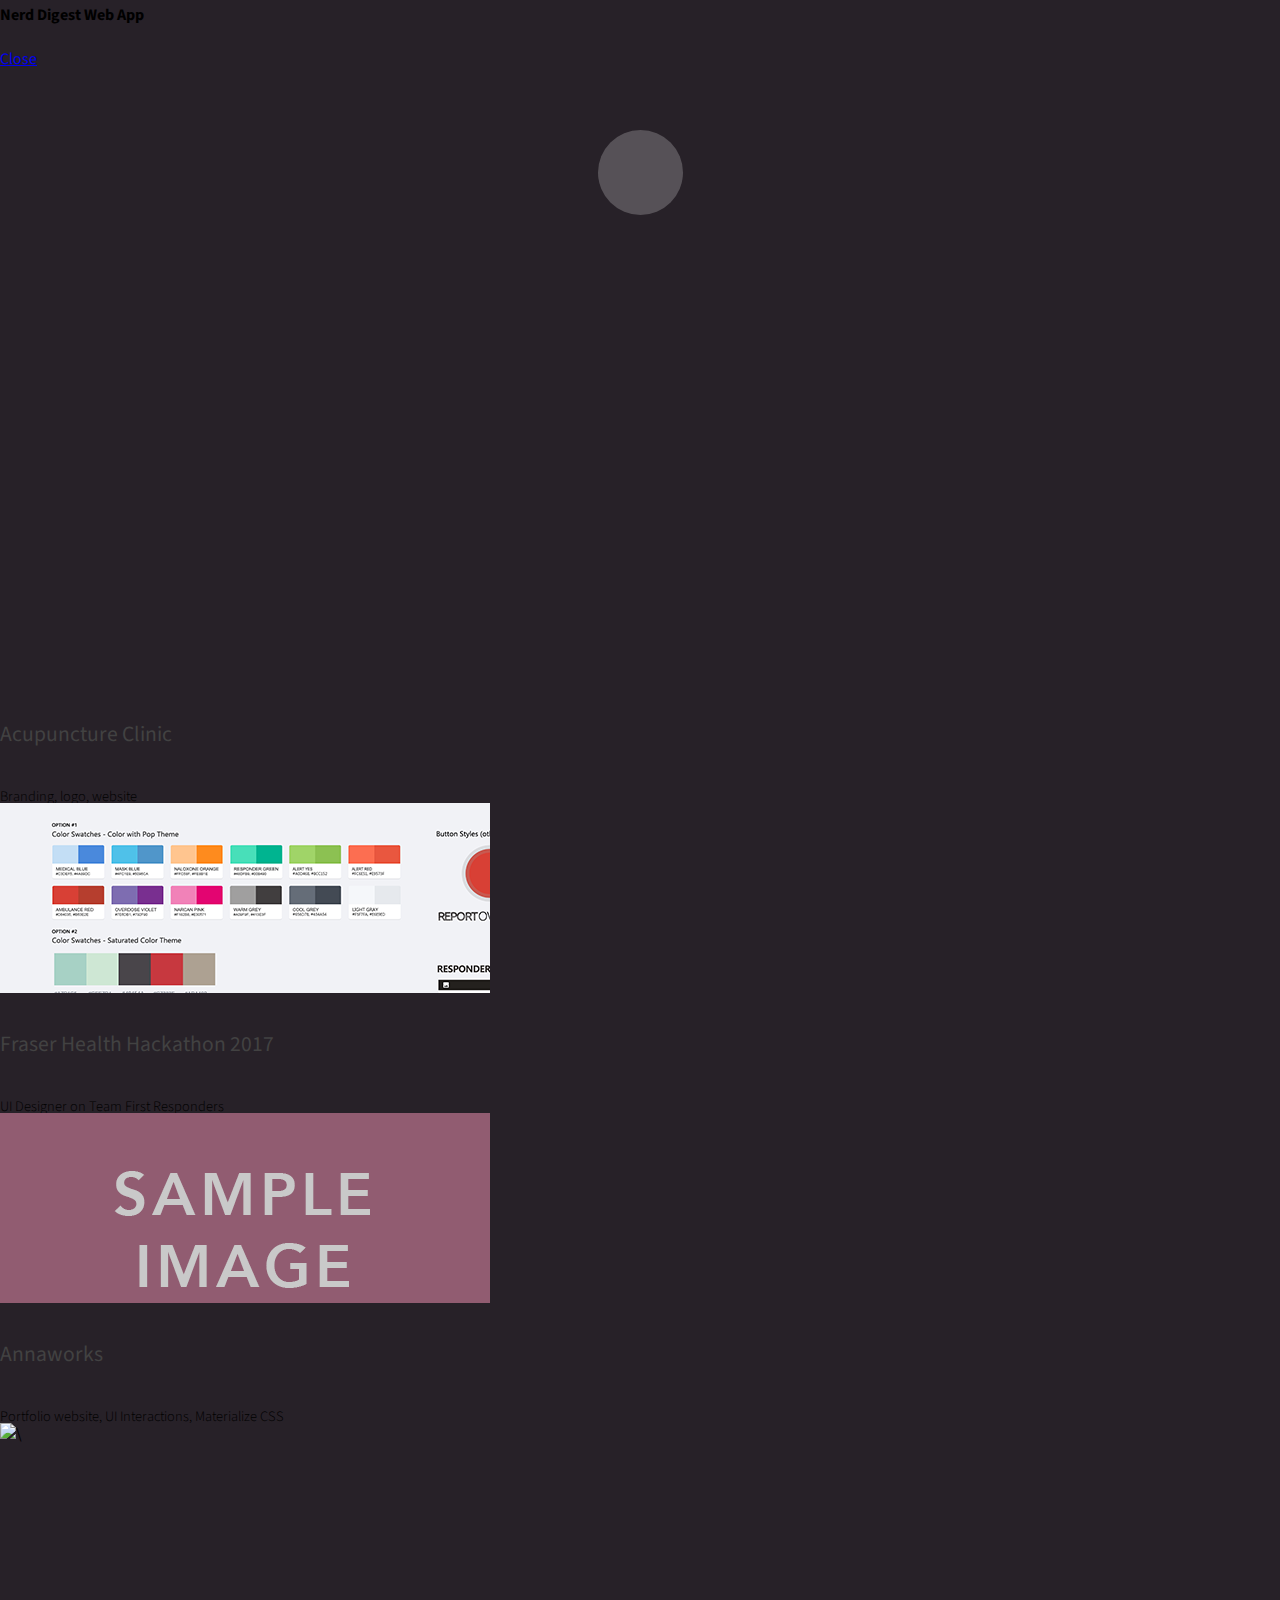
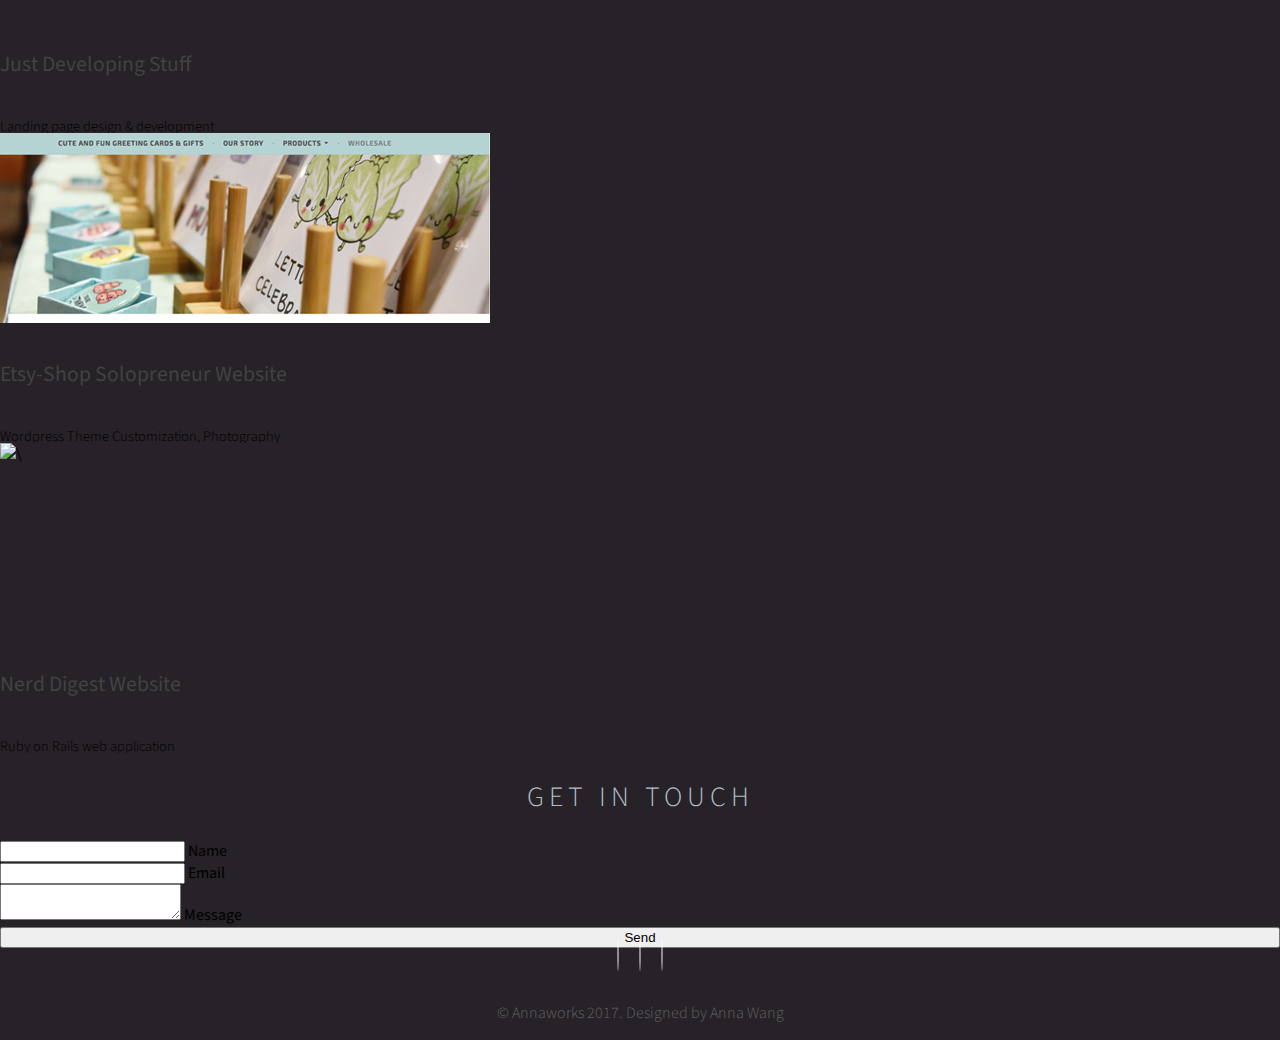
==== commit 1a0919fd: "change colors of form input fields" ====
--- a/index.html
+++ b/index.html
@@ -237,14 +237,15 @@
 <div id="contact" class="section">
   <h2>Get in Touch</h2>
   <div class="row">
-    <form class="col s10 offset-s1">
+    <form class="col s10 offset-s1" action="https://formspree.io/annawang@outlook.com"
+      method="POST">
       <div class="row">
         <div class="input-field col s6">
           <input id="name" type="text" class="validate">
           <label for="name">Name</label>
         </div>
         <div class="input-field col s6">
-          <input id="email" type="email" class="validate">
+          <input id="email" type="email" name="_replyto" class="validate">
           <label for="email">Email</label>
         </div>
       </div>
@@ -256,13 +257,22 @@
       </div>
       <div class="row">
         <div class="col s12 m4 offset-m4">
-        <button class="btn waves-effect waves-light" style="width:100%;"type="submit" name="action">Submit</button>
+        <input type="submit" class="btn waves-effect waves-light" style="width:100%;" name="action" value="Send">
       </div></div>
     </form>
   </div>
 </div>
 <!-- TODO:Follow me on social media ICONS-->
-
+<div id="footer">
+  <div class="row">
+    <div class="col s10 m6 offset-s1 offset-m3">
+      <span><a href="#!" class="waves-effect waves-circle waves-light btn-circle"><i class="small fa fa-instagram" aria-hidden="true"></i></a></span>
+      <span><a href="#!" class="waves-effect waves-circle waves-light btn-circle"><i class="small fa fa-youtube-play" aria-hidden="true"></i></a></span>
+      <span><a href="#!" class="waves-effect waves-circle waves-light btn-circle"><i class="small fa fa-meetup" aria-hidden="true"></i></a></span>
+      <p>&copy; Annaworks 2017. Designed by Anna Wang</p>
+    </div>
+  </div>
+</div>
 <!-- end Contact Form -->
 
 
--- a/css/style.css
+++ b/css/style.css
@@ -41,6 +41,25 @@
 .nav-mobile {
   border:1px solid blue;
 }
+
+/* icon prefix focus color */
+.input-field > input[type=text]:focus, input[type=email]:focus, textarea:focus {
+  border-bottom: 1px solid #008a7d;
+  box-shadow: 0 1px 0 0 #000;
+  color: #fff;
+}
+
+.input-field > input[type=text].invalid, input[type=email].invalid {
+     color:#fff;
+   }
+
+.input-field > input[type=text].valid, input[type=email].valid, textarea  {
+    color:#fff;
+  }
+
+.input-field .prefix.active {
+     color: #fff;
+ }
 
 .card-action { font-size: 0.8em;}
 
@@ -83,6 +102,23 @@
   overflow: auto;
 }
 
+.btn-circle {
+  width: 50px;
+  height: 50px;
+  border-radius: 50%;
+  border: 1.0px solid #fff;
+  padding-top: 10px;
+  color: #fff;
+  opacity: 0.5;
+  -webkit-transition: opacity 0.7s ease-out; /* Safari */
+  transition: opacity 0.7s ease-out;
+}
+
+.btn-circle:hover {
+  opacity: 1;
+}
+
+
 #works {
   margin-top: 1rem;
 }
@@ -91,11 +127,15 @@
   text-align: center;
   height: 323px;
   padding-top: 60px;
+  padding-bottom: 1.5rem;
+}
+
+#header, #footer {
   font-weight: 300;
   color: #616161;
-  padding-bottom: 1.5rem;
-  transform-style: preserve-3d;
-}
+}
+
+#footer p {padding-top: 1rem;}
 
 #logo-navbar {font-size: 1.75em; padding-left: 10px; position: relative; bottom: 5px;}
 #workTitle > h3, #logo-navbar {font-family: "Poiret One", cursive; color: #fff; letter-spacing: 2px;}
@@ -107,6 +147,12 @@
   background: #ffffff;
   margin: 0 auto;
 }
+
+#footer {
+  text-align:center;
+}
+
+#footer span {margin-left: 10px; margin-right:10px;}
 
 
 /* JQUERY INTERACTIONS */
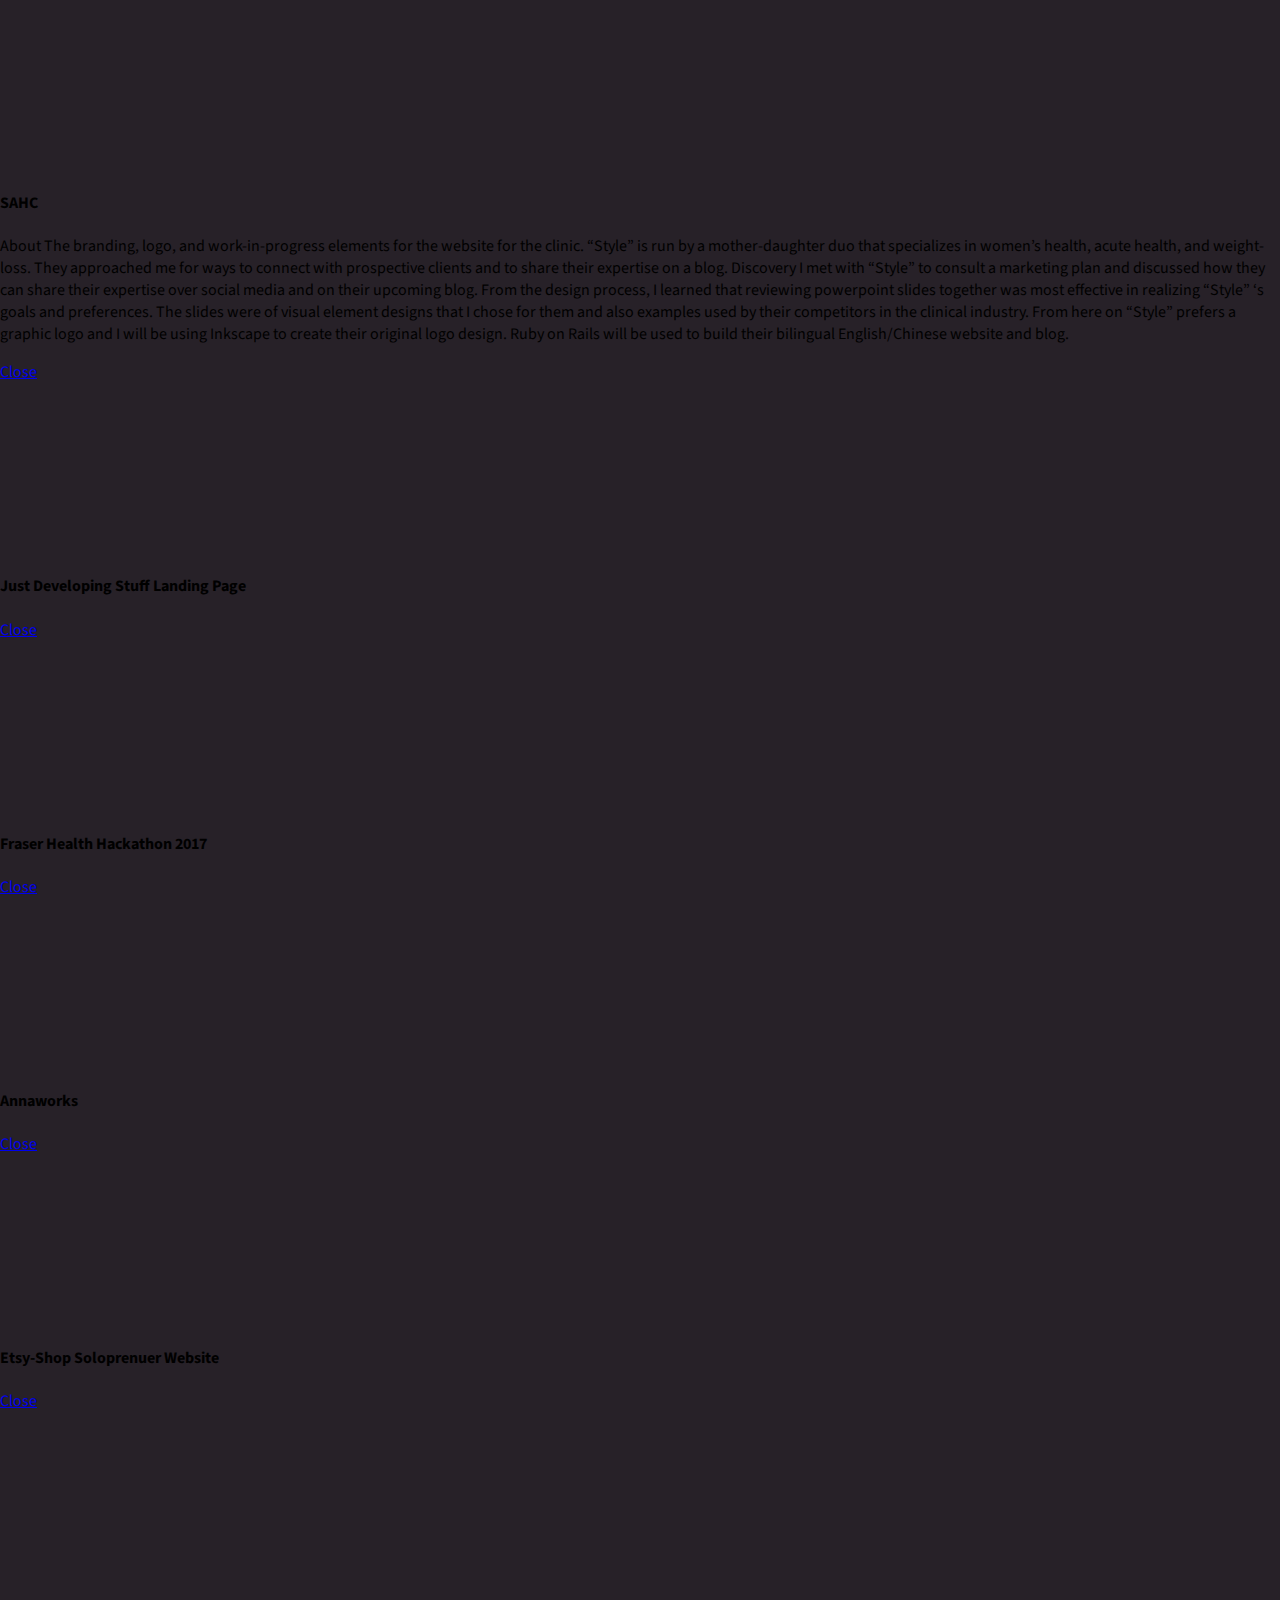
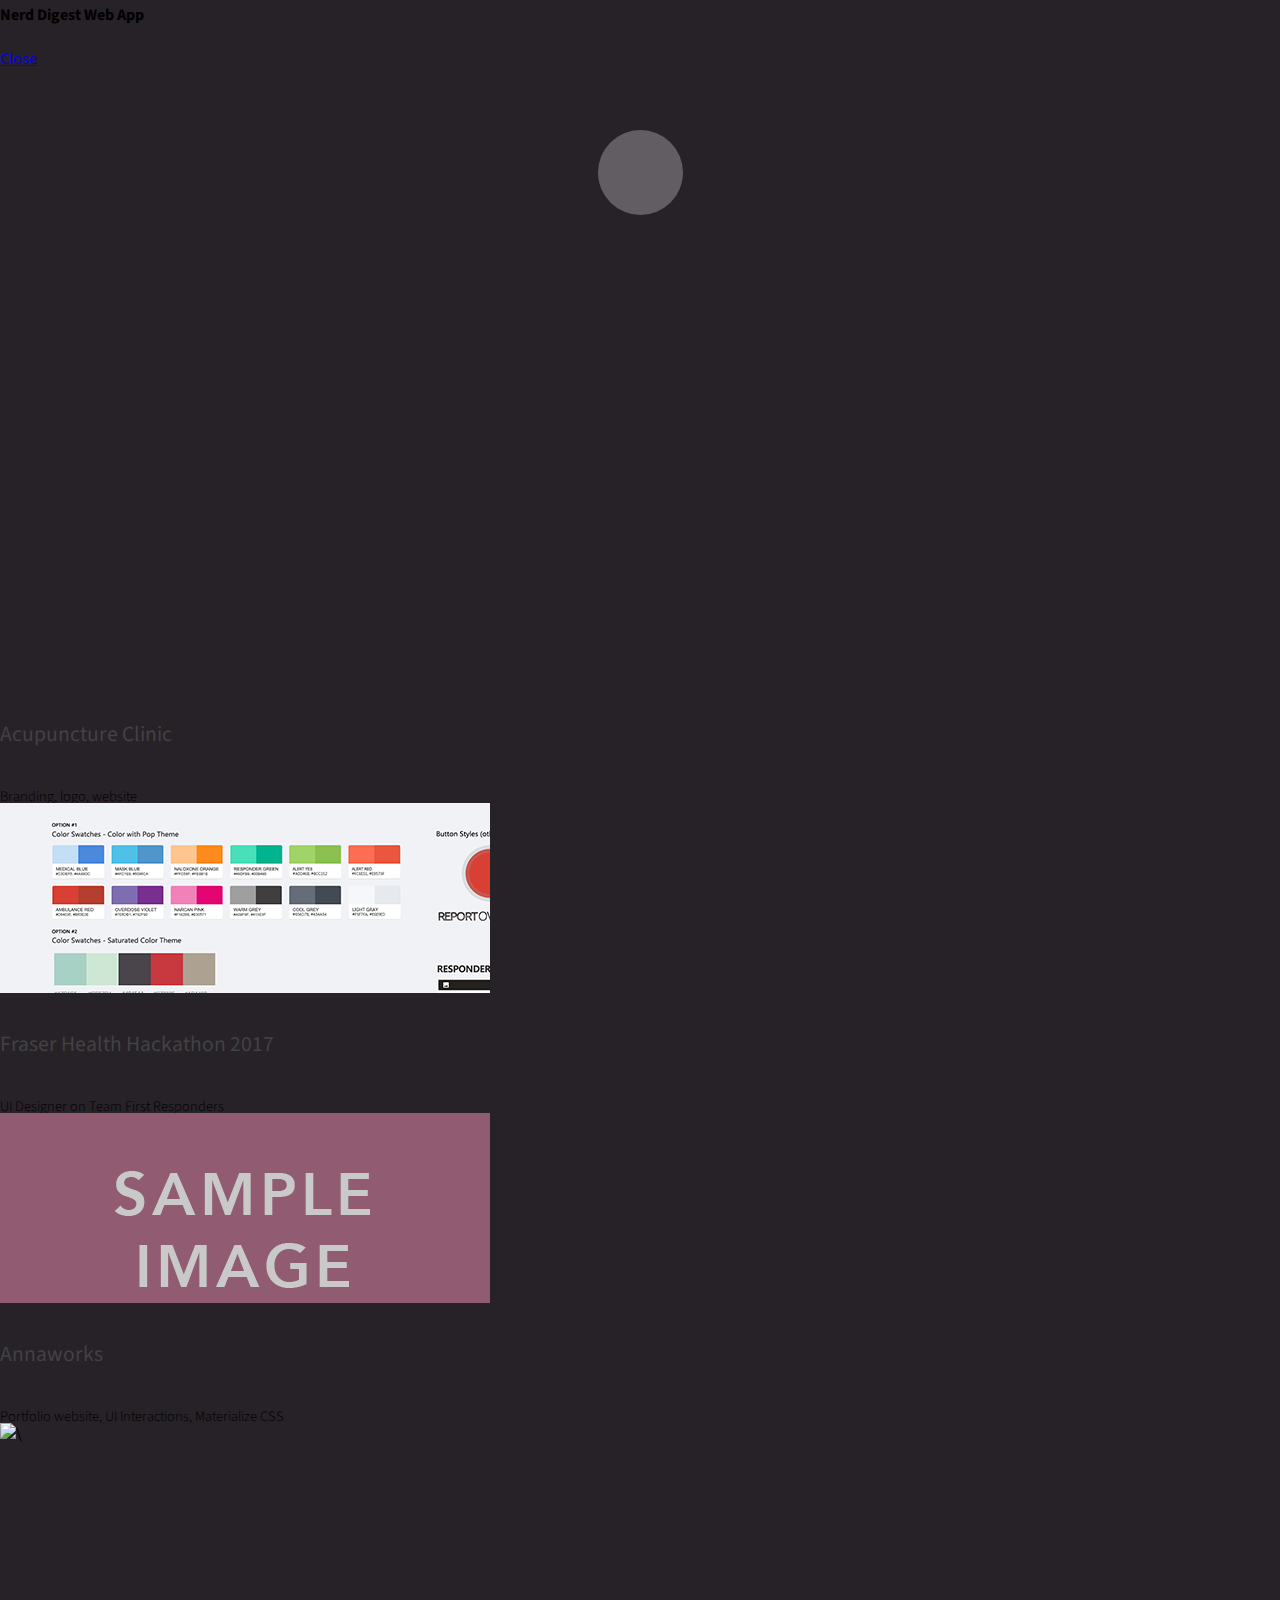
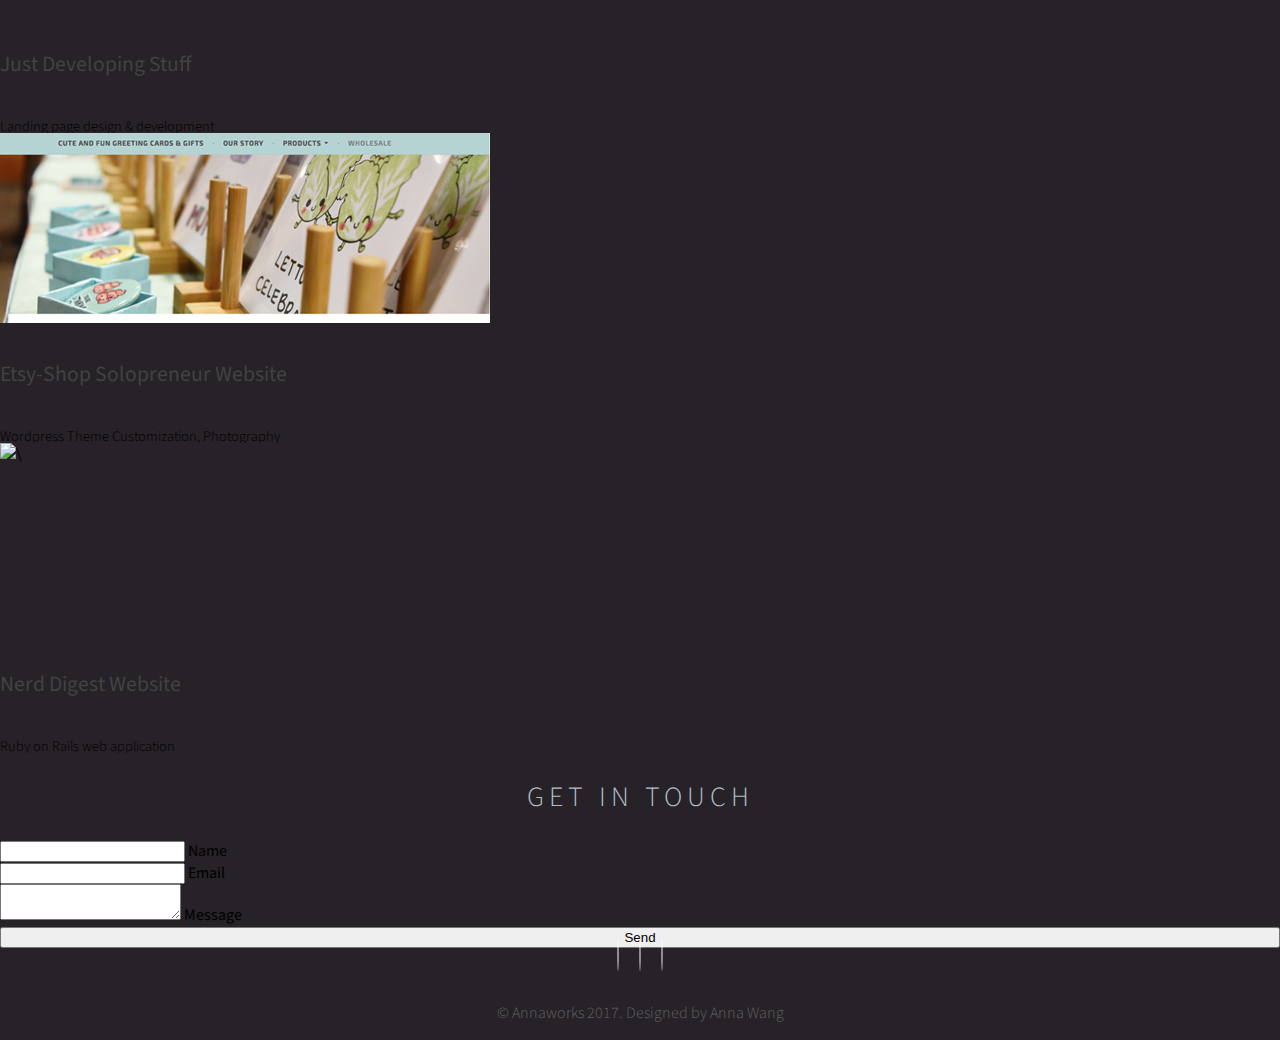
==== commit a308033b: "add revised resume" ====
--- a/index.html
+++ b/index.html
@@ -266,9 +266,9 @@
 <div id="footer">
   <div class="row">
     <div class="col s10 m6 offset-s1 offset-m3">
-      <span><a href="#!" class="waves-effect waves-circle waves-light btn-circle"><i class="small fa fa-instagram" aria-hidden="true"></i></a></span>
-      <span><a href="#!" class="waves-effect waves-circle waves-light btn-circle"><i class="small fa fa-youtube-play" aria-hidden="true"></i></a></span>
-      <span><a href="#!" class="waves-effect waves-circle waves-light btn-circle"><i class="small fa fa-meetup" aria-hidden="true"></i></a></span>
+      <span><a href="https://instagram.com/annaworks" class="waves-effect waves-circle waves-light btn-circle"><i class="small fa fa-instagram" aria-hidden="true"></i></a></span>
+      <span><a href="https://www.youtube.com/channel/UCbrMu4eIIQEb_V6cKaVT3BQ" class="waves-effect waves-circle waves-light btn-circle"><i class="small fa fa-youtube-play" aria-hidden="true"></i></a></span>
+      <span><a href="https://www.meetup.com/members/208794671/" class="waves-effect waves-circle waves-light btn-circle"><i class="small fa fa-meetup" aria-hidden="true"></i></a></span>
       <p>&copy; Annaworks 2017. Designed by Anna Wang</p>
     </div>
   </div>
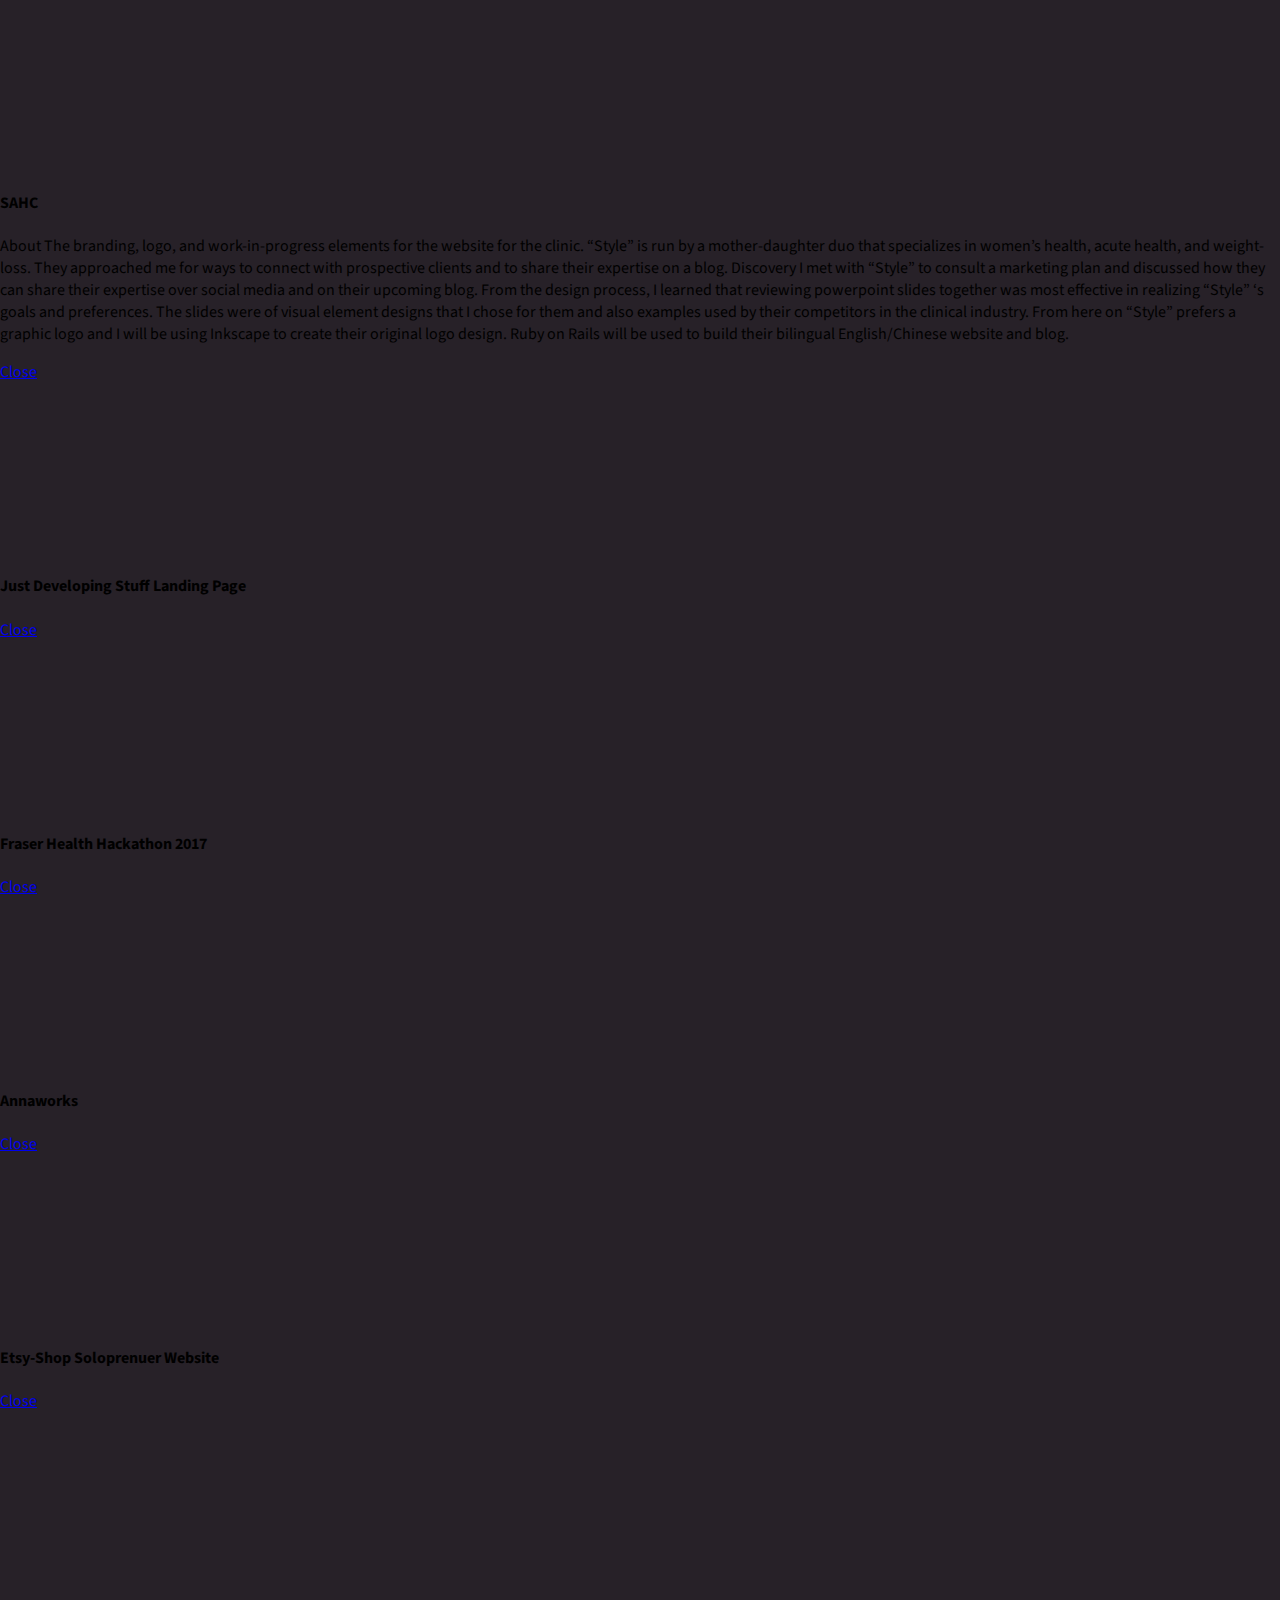
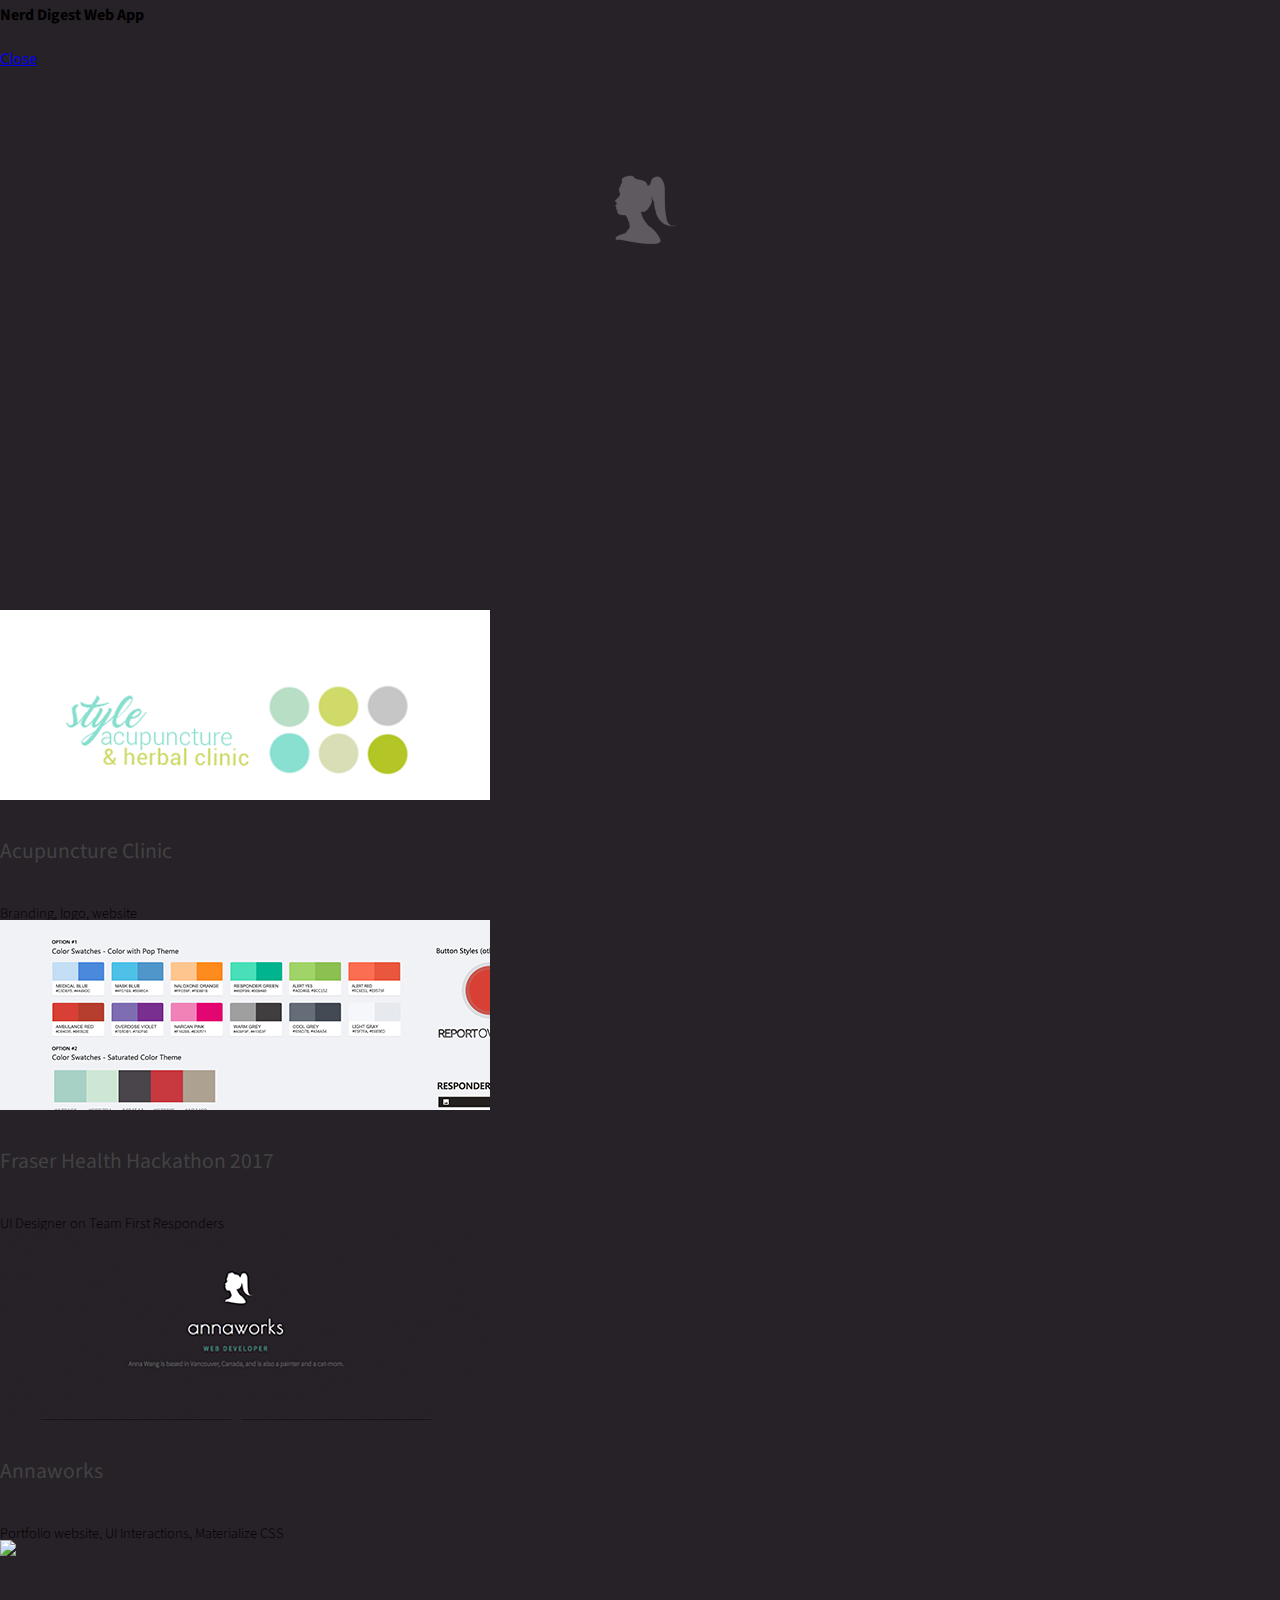
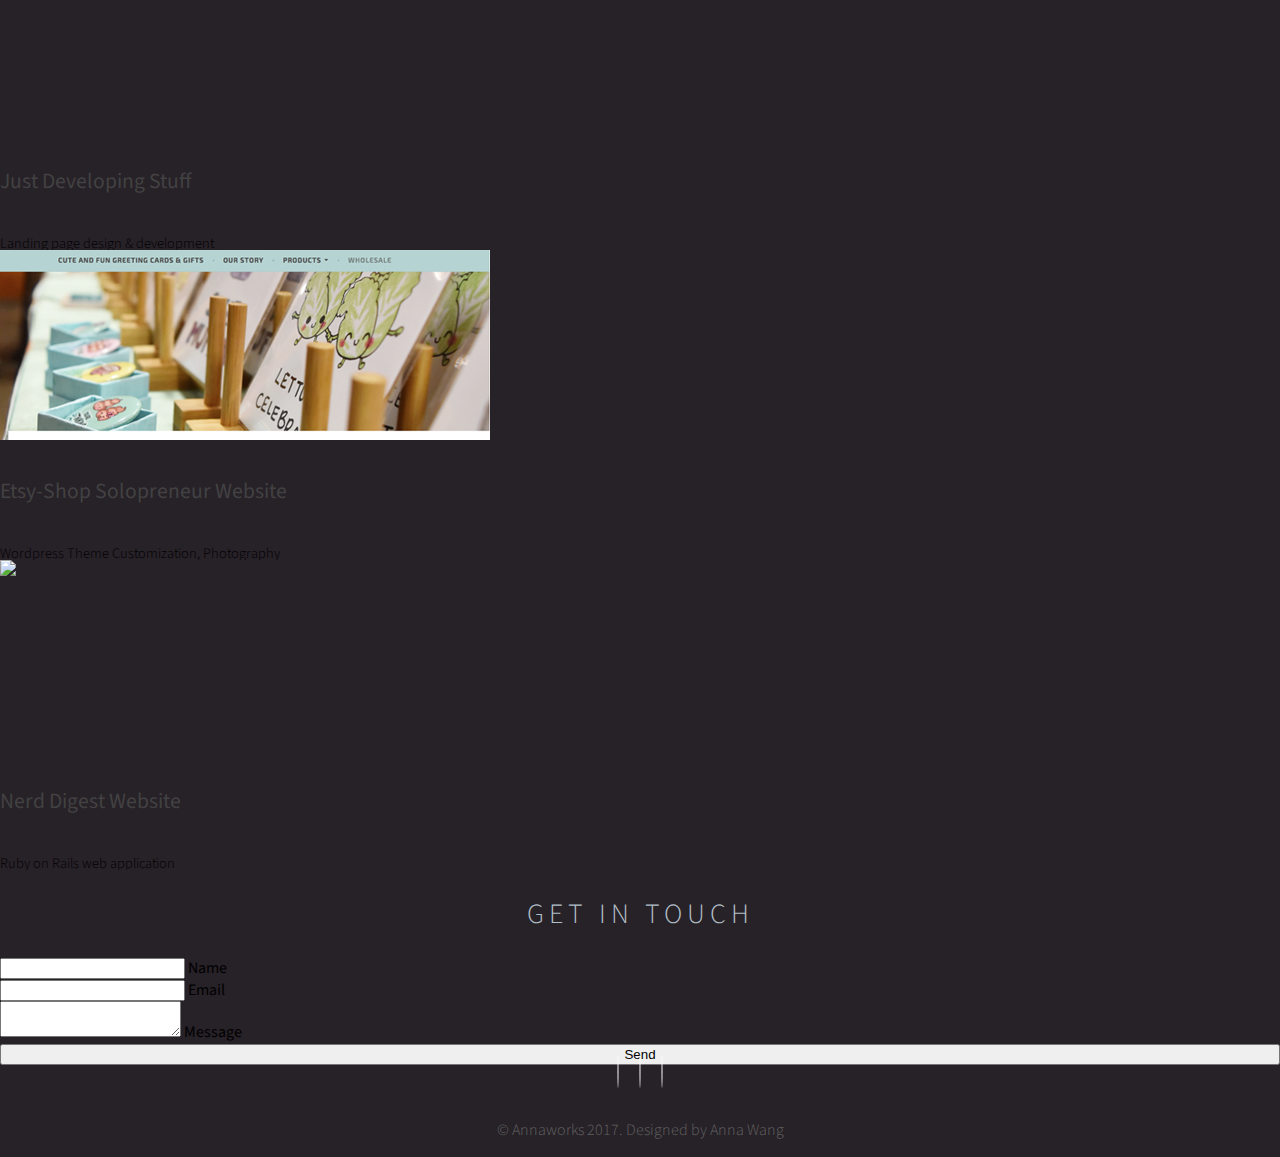
==== commit 2dd8b4ff: "added logo and portfolio card-image" ====
--- a/index.html
+++ b/index.html
@@ -99,7 +99,7 @@
 
 <!-- Header with Silhouette and Title -->
 <div id="header">
-  <div id="silhouette"></div>
+  <div id="logo"><img src="img/logo_white.png"></div>
   <div id="workTitle">
     <h3>annaworks</h3>
     <h6>WEB DEVELOPER</h6>
@@ -113,7 +113,8 @@
   <div id="nav-fix" style="display: none;"> <!--add class="navbar-fixed"-->
     <nav>
        <div class="nav-wrapper nav">
-         <a href="#" id="logo-navbar">annaworks</a>
+           <a href="#"><img src="img/logo_white.png"></a>
+           <a href="#" id="logo-navbar">annaworks</a>
          <ul id="nav-mobile" class="right hide-on-small-only">
            <li><a href="https://github.com/annaworks">Github</a></li>
            <li><a href="files/Annaworks_WebDeveloper_Resume.pdf">Resume</a></li>
@@ -148,7 +149,7 @@
     <div class="card-wrap col s12 m6">
       <div id="od" class="card">
         <div class="card-image waves-effect waves-block waves-light">
-          <img src="img/hack-1.png" alt="\">
+          <img src="img/hack-1.png" >
         </div>
         <div class="card-content grey-text text-darken-2">
           <h5>Fraser Health Hackathon 2017</h5>
@@ -162,7 +163,7 @@
     <div class="card-wrap col s12 m6">
       <div id="portfolio" class="card">
         <div class="card-image waves-effect waves-block waves-light">
-          <img src="img/sample.png" alt="\">
+          <img src="img/portfolio-1.png" >
         </div>
         <div class="card-content grey-text text-darken-2">
           <h5>Annaworks</h5>
@@ -173,7 +174,7 @@
     <div class="card-wrap col s12 m6">
       <div id="jds" class="card">
       <div class="card-image waves-effect waves-block waves-light">
-        <img src="img/jds-1.png" alt="\">
+        <img src="img/jds-1.png" >
       </div>
       <div class="card-content grey-text text-darken-2">
         <h5>Just Developing Stuff</h5>
@@ -187,7 +188,7 @@
     <div class="card-wrap col s12 m6">
       <div id="lovencreativity" class="card">
       <div class="card-image waves-effect waves-block waves-light">
-        <img src="img/wordpress-1.png" alt="\">
+        <img src="img/wordpress-1.png" >
       </div>
       <div class="card-content grey-text text-darken-2">
         <h5>Etsy-Shop Solopreneur Website</h5>
@@ -198,7 +199,7 @@
     <div class="card-wrap col s12 m6">
       <div id="nerdiest" class="card">
       <div class="card-image waves-effect waves-block waves-light">
-        <img src="img/ruby-1.png" alt="\">
+        <img src="img/ruby-1.png" >
       </div>
       <div class="card-content grey-text text-darken-2">
         <h5>Nerd Digest Website</h5>
@@ -209,7 +210,7 @@
     <!-- <div class="card-wrap col s12 m6">
       <div class="card">
       <div class="card-image waves-effect waves-block waves-light">
-        <img src="img/ruby-1.png" alt="\">
+        <img src="img/ruby-1.png" >
       </div>
       <div class="card-content grey-text text-darken-2">
         <h5>Live</h5>
--- a/css/style.css
+++ b/css/style.css
@@ -41,6 +41,8 @@
 .nav-mobile {
   border:1px solid blue;
 }
+
+.nav-wrapper img { width: 29px; height:29px; margin-left: 20px;}
 
 /* icon prefix focus color */
 .input-field > input[type=text]:focus, input[type=email]:focus, textarea:focus {
@@ -97,8 +99,8 @@
   right: 0px;
   height: 100%;
   width: 100%;
-  background-color: #212121;
-  opacity: 0.90;
+  background: url('../img/pattern.png') center center no-repeat;
+  opacity: 1;
   overflow: auto;
 }
 
@@ -125,8 +127,8 @@
 
 #header {
   text-align: center;
-  height: 323px;
-  padding-top: 60px;
+  height: 400px;
+  padding-top: 100px;
   padding-bottom: 1.5rem;
 }
 
@@ -137,14 +139,13 @@
 
 #footer p {padding-top: 1rem;}
 
-#logo-navbar {font-size: 1.75em; padding-left: 10px; position: relative; bottom: 5px;}
+#logo-navbar {font-size: 1.75em; padding-left: 10px; position: relative; bottom: 5px; background: url('img/logo_white.png') no-repeat left center;}
 #workTitle > h3, #logo-navbar {font-family: "Poiret One", cursive; color: #fff; letter-spacing: 2px;}
 #workTitle > h6 {color: #008a7d;letter-spacing: 3px;}
-#silhouette {
-  width: 85px;
-  height: 85px;
+#logo {
+  width: 80px;
+  height: 80px;
   border-radius: 50%;
-  background: #ffffff;
   margin: 0 auto;
 }
 
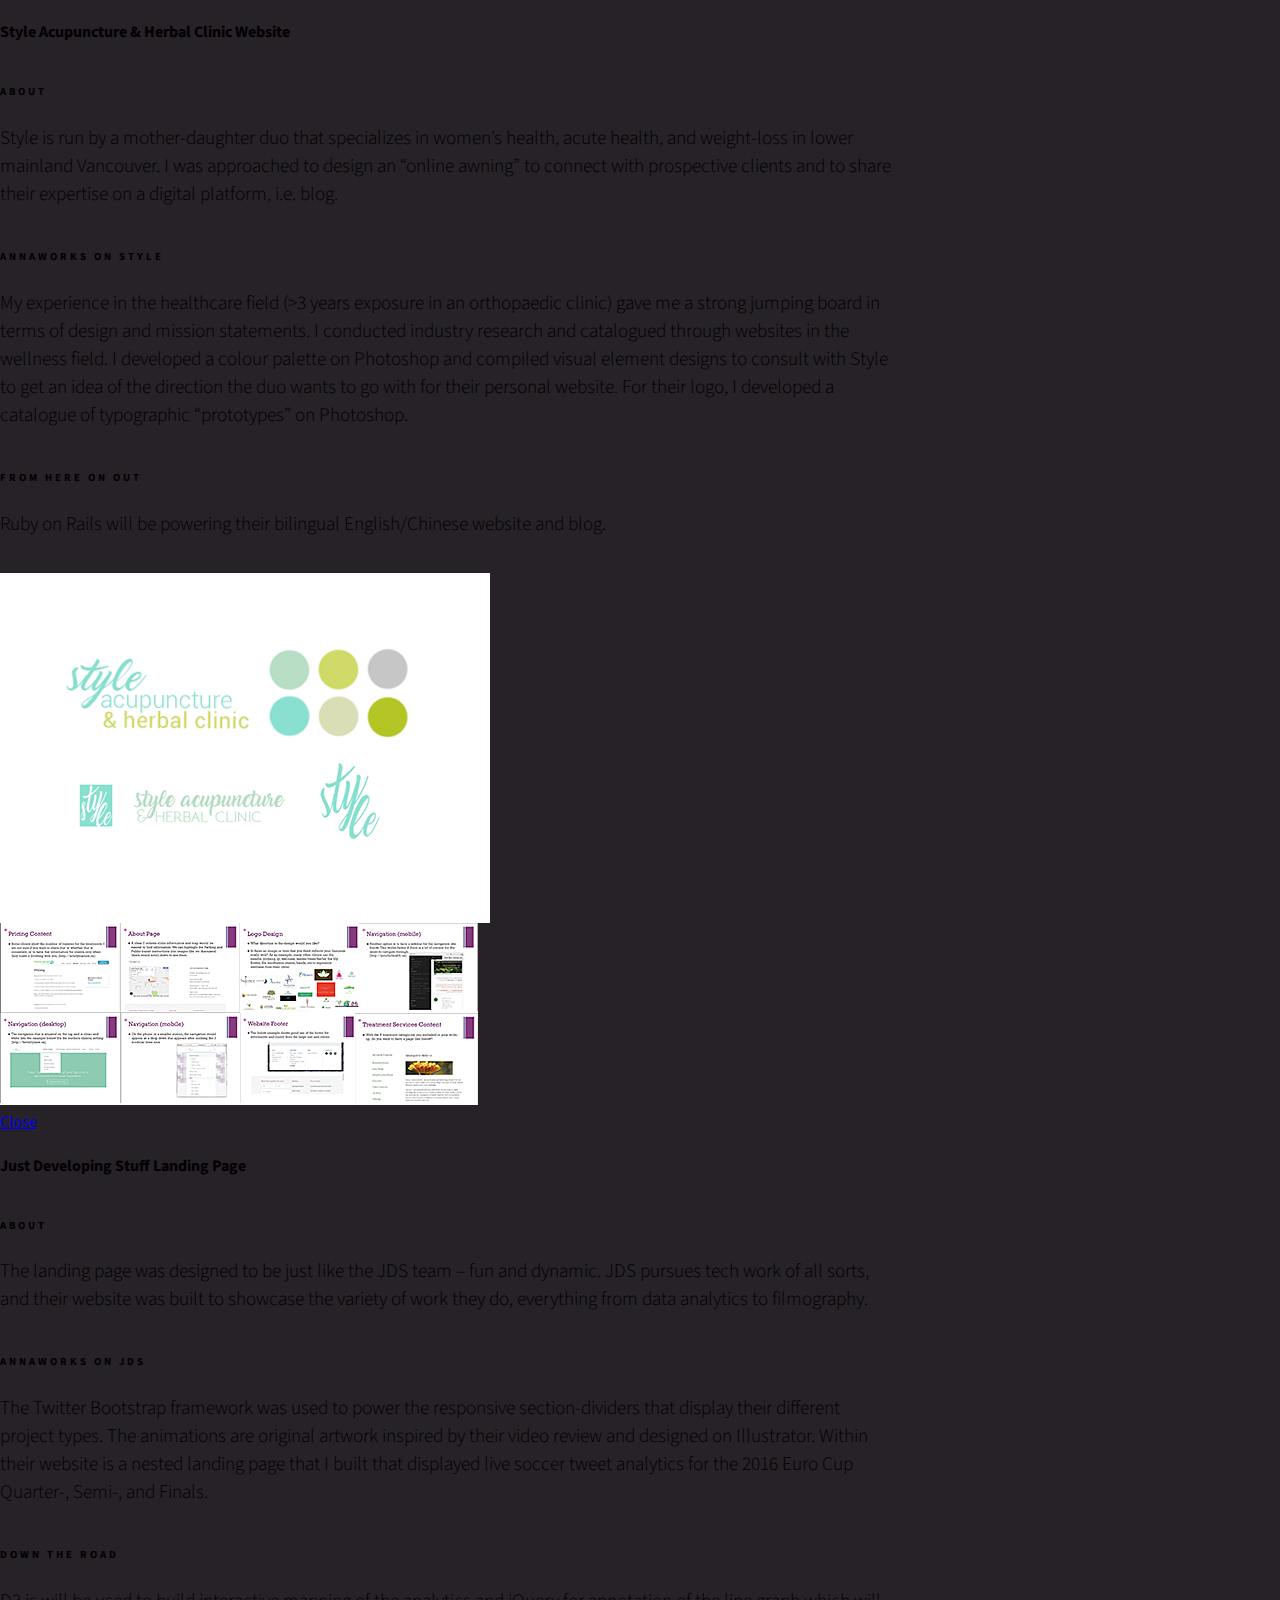
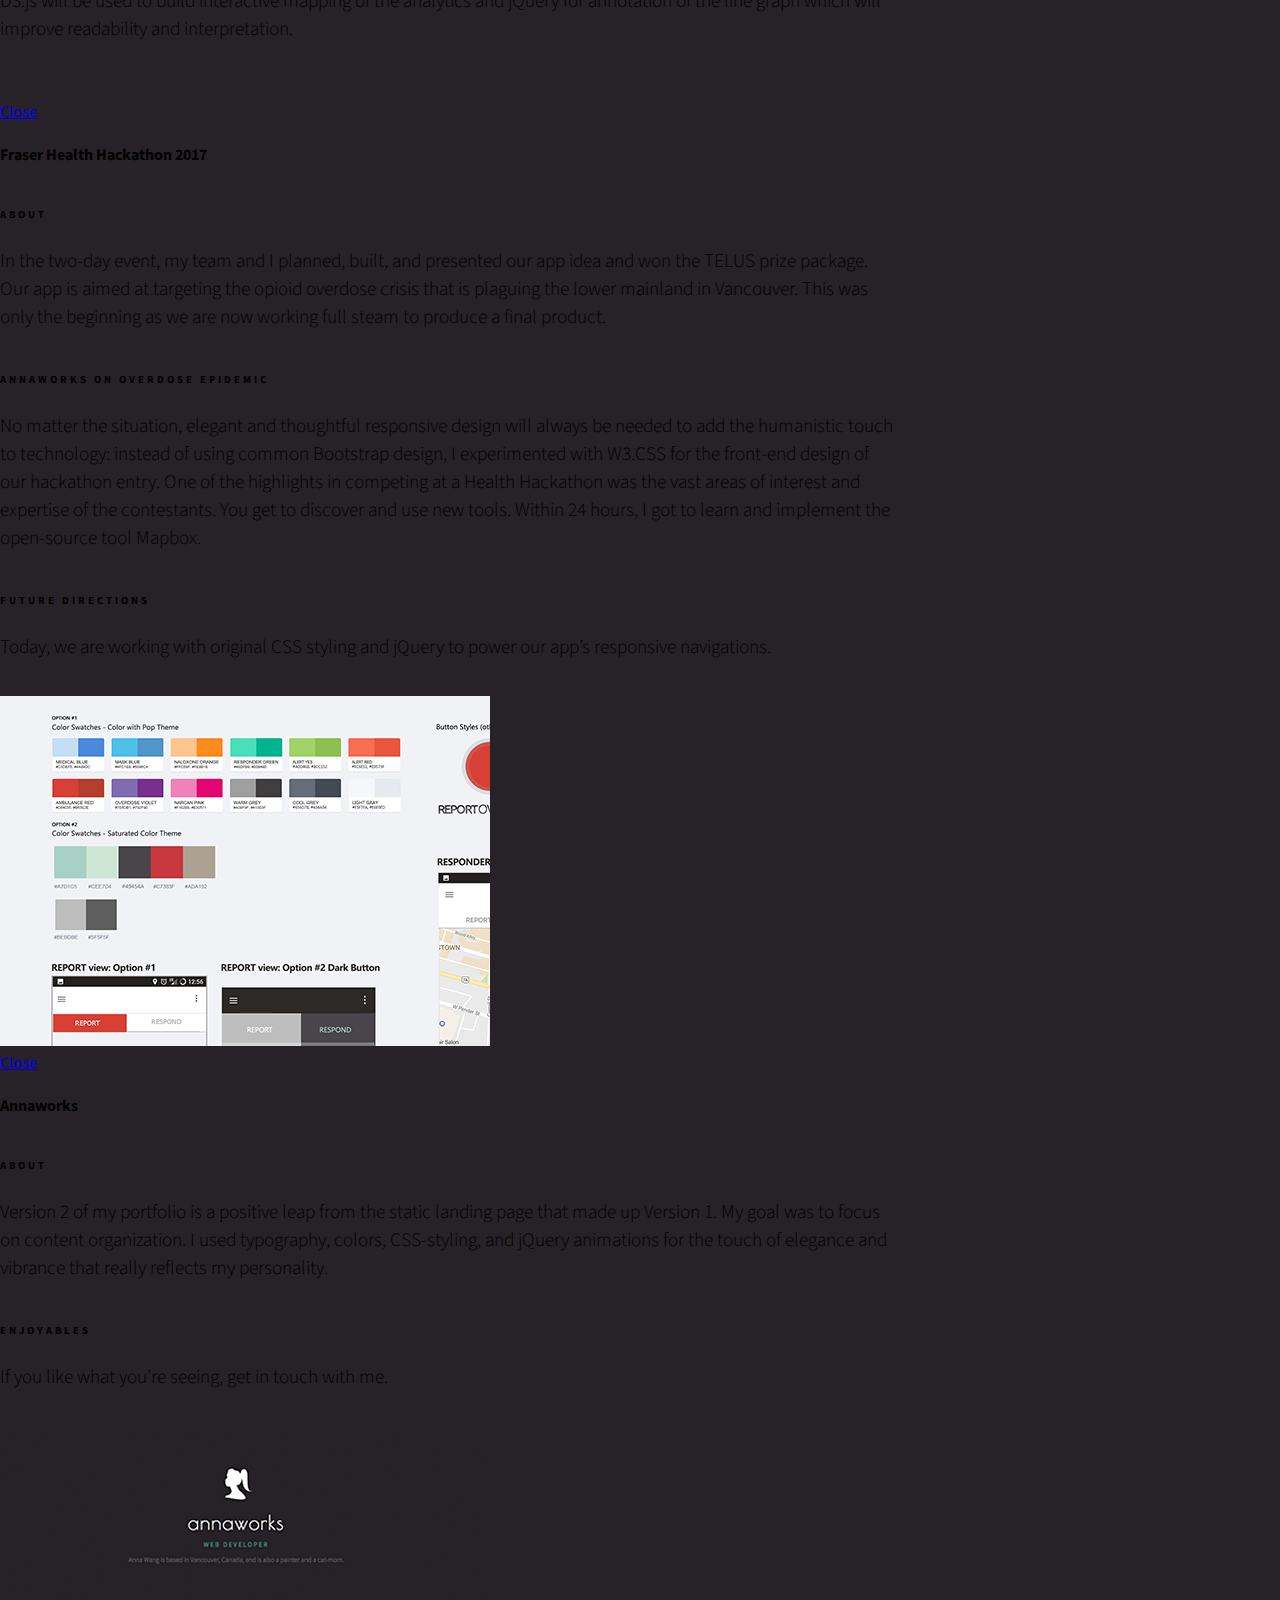
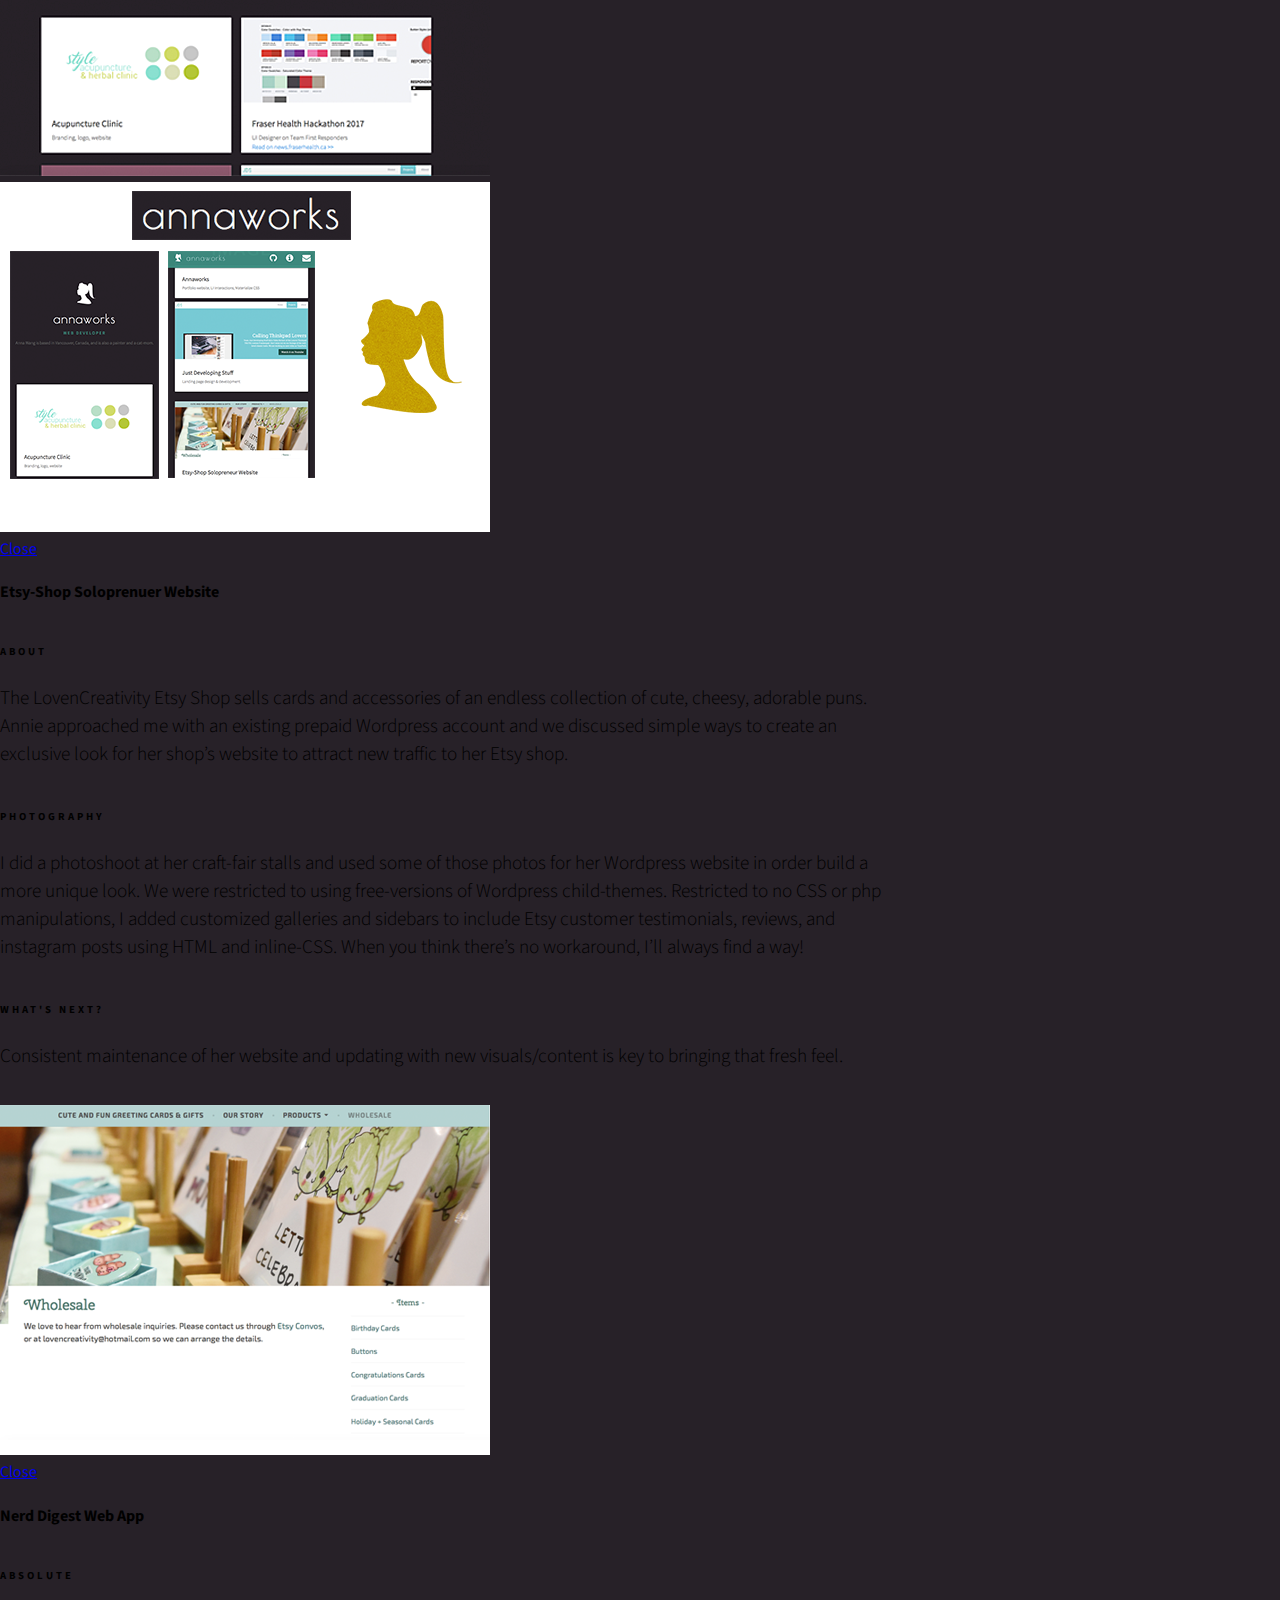
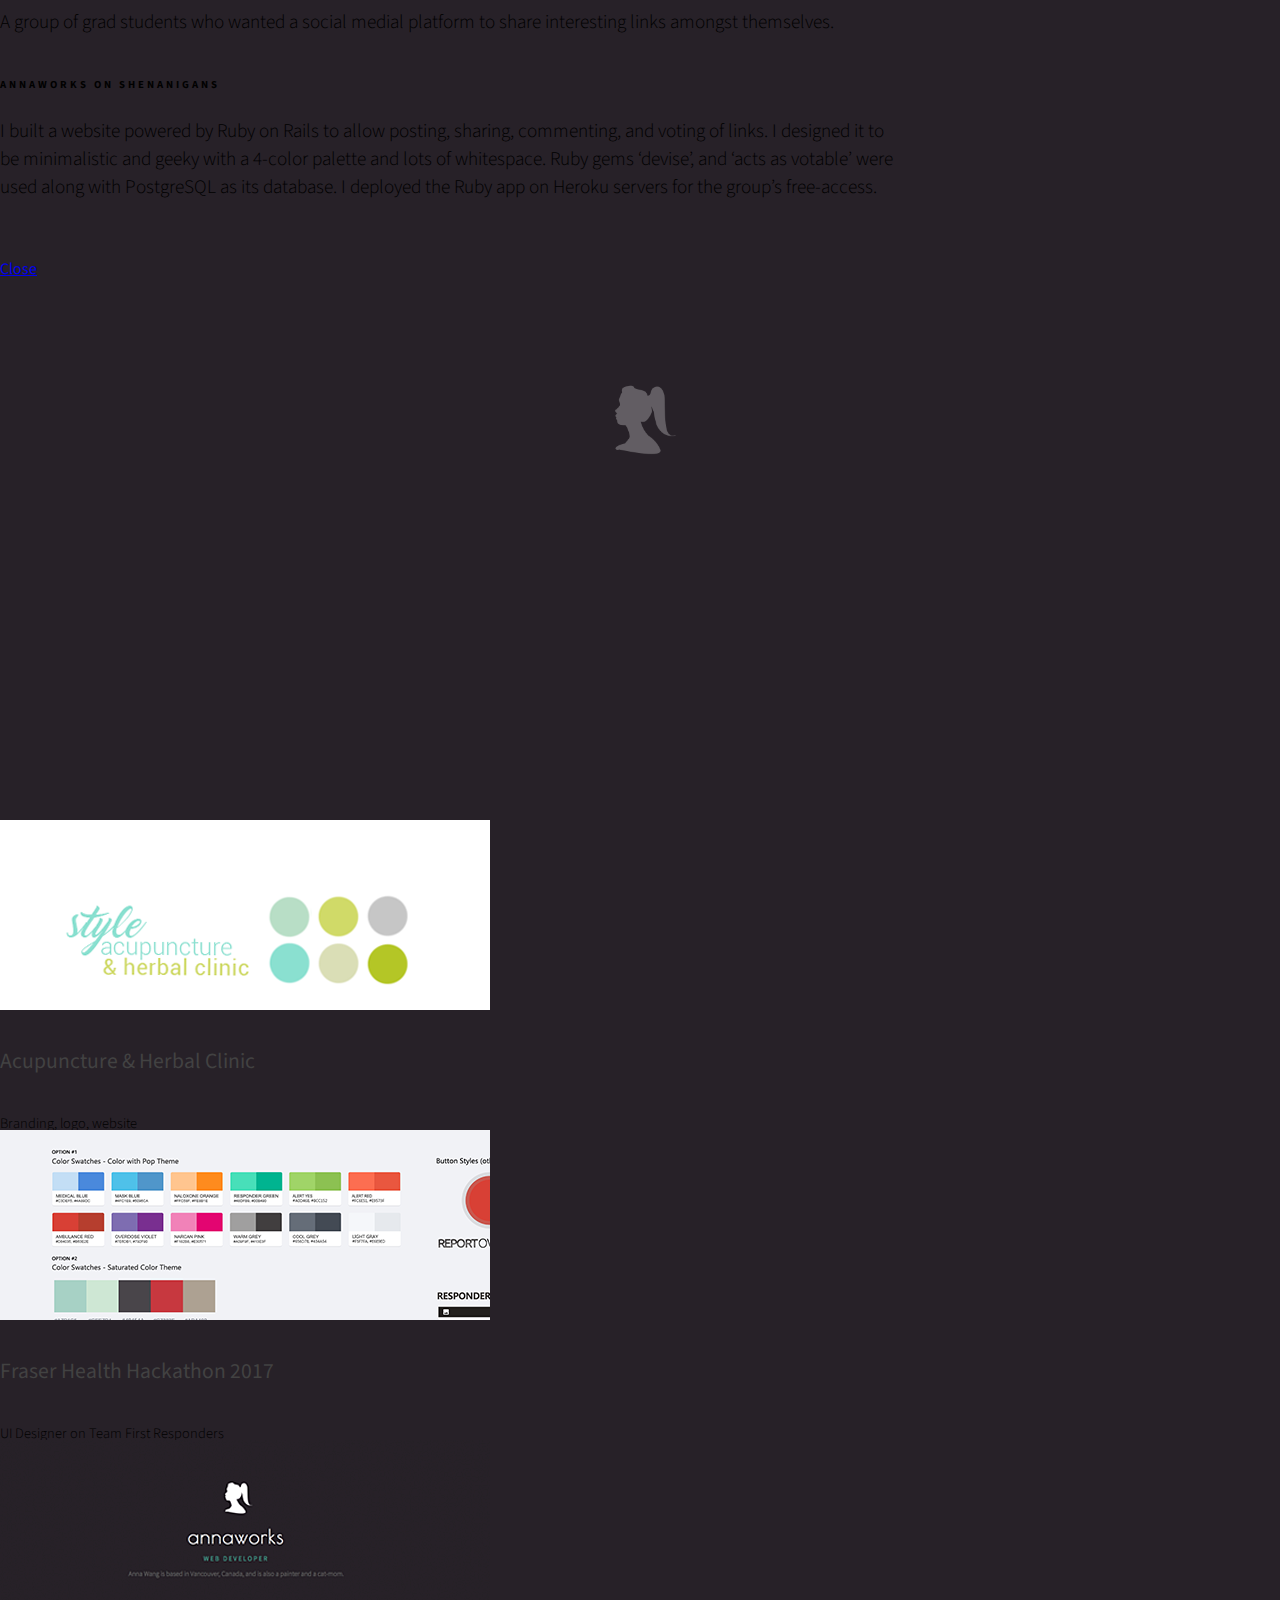
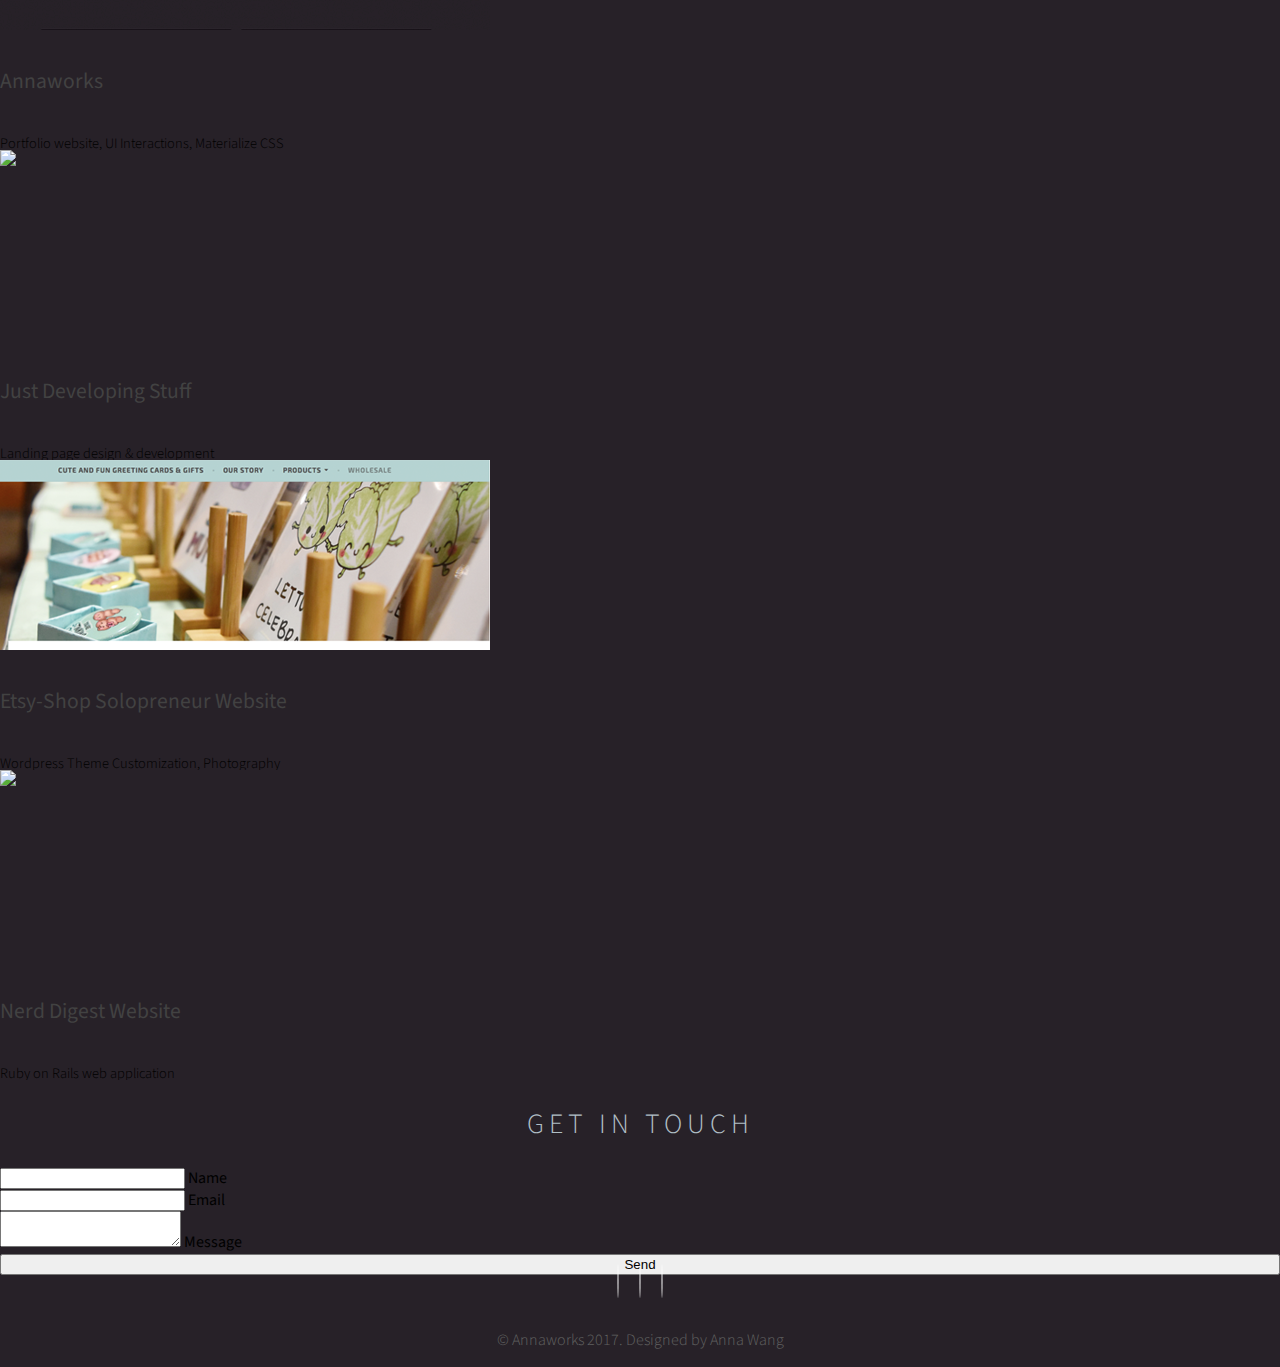
==== commit 04154437: "edit modal dimensions for mobile viewing" ====
--- a/index.html
+++ b/index.html
@@ -21,17 +21,21 @@
   <!-- Modals by id -->
   <div id="modal-sahc" class="modal modal-fixed-footer">
     <div class="modal-content">
-      <h4>SAHC</h4>
-      <p>About
-        The branding, logo, and work-in-progress elements for the website for the clinic. “Style” is run by a mother-daughter duo that specializes in women’s health, acute health, and weight-loss. They approached me for ways to connect with prospective clients and to share their expertise on a blog.
-
-        Discovery
-        I met with “Style” to consult a marketing plan and discussed how they can share their expertise over social media and on their upcoming blog. From the design process, I learned that reviewing powerpoint slides together was most effective in realizing “Style” ‘s goals and preferences. The slides were of visual element designs that I chose for them and also examples used by their competitors in the clinical industry.
-
-        From here on
-        “Style” prefers a graphic logo and I will be using Inkscape to create their original logo design. Ruby on Rails will be used to build their bilingual English/Chinese website and blog.
-      </p>
-    </div>
+      <h4>Style Acupuncture & Herbal Clinic Website</h4>
+      <h6>About</h6>
+      <p>Style is run by a mother-daughter duo that specializes in women’s health, acute health, and weight-loss in lower mainland Vancouver. I was approached to design an “online awning” to connect with prospective clients and to share their expertise on a digital platform, i.e. blog.</p>
+
+      <h6>AnnaWorks on Style</h6>
+      <p>My experience in the healthcare field (>3 years exposure in an orthopaedic clinic) gave me a strong jumping board in terms of design and mission statements. I conducted industry research and catalogued through websites in the wellness field. I developed a colour palette on Photoshop and compiled visual element designs to consult with Style to get an idea of the direction the duo wants to go with for their personal website. For their logo, I developed a catalogue of typographic “prototypes” on Photoshop.</p>
+
+      <h6>From here on out</h6>
+      <p>Ruby on Rails will be powering their bilingual English/Chinese website and blog.</p>
+
+      <div class="container">
+      <img src="img/sahc-1.png" align="left" alt="">
+      <img src="img/sahc-2.png" alt="">
+        </div>
+      </div>
     <div class="modal-footer">
       <a href="#!" class="modal-close waves-effect waves-teal btn-flat ">Close</a>
     </div>
@@ -39,7 +43,18 @@
   <div id="modal-jds" class="modal modal-fixed-footer">
     <div class="modal-content">
       <h4>Just Developing Stuff Landing Page</h4>
-      <p></p>
+      <h6>About</h6>
+      <p>The landing page was designed to be just like the JDS team – fun and dynamic. JDS pursues tech work of all sorts, and their website was built to showcase the variety of work they do, everything from data analytics to filmography.</p>
+      <h6>AnnaWorks on JDS</h6>
+      <p>The Twitter Bootstrap framework was used to power the responsive section-dividers that display their different project types. The animations are original artwork inspired by their video review and designed on Illustrator. Within their website is a nested landing page that I built that displayed live soccer tweet analytics for the 2016 Euro Cup Quarter-, Semi-, and Finals.</p>
+      <h6>Down the road</h6>
+      <p>D3.js will be used to build interactive mapping of the analytics and jQuery for annotation of the line graph which will improve readability and interpretation.</p>
+      <div class="container">
+        <img src="img/jds-1.png" alt="">
+        <img src="img/jds-2.png" alt="">
+        <img src="img/jds-3.png" alt="">
+        <img src="img/jds-4.png" alt="">
+      </div>
     </div>
     <div class="modal-footer">
       <a href="#!" class="modal-close waves-effect waves-teal btn-flat ">Close</a>
@@ -48,7 +63,15 @@
   <div id="modal-od" class="modal modal-fixed-footer">
     <div class="modal-content">
       <h4>Fraser Health Hackathon 2017</h4>
-      <p></p>
+      <h6>About</h6>
+      <p>In the two-day event, my team and I planned, built, and presented our app idea and won the TELUS prize package. Our app is aimed at targeting the opioid overdose crisis that is plaguing the lower mainland in Vancouver. This was only the beginning as we are now working full steam to produce a final product.</p>
+      <h6>AnnaWorks on overdose epidemic</h6>
+      <p>No matter the situation, elegant and thoughtful responsive design will always be needed to add the humanistic touch to technology: instead of using common Bootstrap design, I experimented with W3.CSS for the front-end design of our hackathon entry. One of the highlights in competing at a Health Hackathon was the vast areas of interest and expertise of the contestants. You get to discover and use new tools. Within 24 hours, I got to learn and implement the open-source tool Mapbox.</p>
+      <h6>Future Directions</h6>
+      <p>Today, we are working with original CSS styling and jQuery to power our app’s responsive navigations.</p>
+      <div class="container">
+        <img src="img/hack-1.png" alt="">
+      </div>
     </div>
     <div class="modal-footer">
       <a href="#!" class="modal-close waves-effect waves-teal btn-flat ">Close</a>
@@ -57,7 +80,14 @@
   <div id="modal-portfolio" class="modal modal-fixed-footer">
     <div class="modal-content">
       <h4>Annaworks</h4>
-      <p></p>
+      <h6>About</h6>
+      <p>Version 2 of my portfolio is a positive leap from the static landing page that made up Version 1. My goal was to focus on content organization. I used typography, colors, CSS-styling, and jQuery animations for the touch of elegance and vibrance that really reflects my personality. </p>
+      <h6>Enjoyables</h6>
+      <p>If you like what you’re seeing, get in touch with me. </p>
+      <div class="container">
+        <img src="img/portfolio-1.png" alt="">
+        <img src="img/portfolio-2.png" alt="">
+      </div>
     </div>
     <div class="modal-footer">
       <a href="#!" class="modal-close waves-effect waves-teal btn-flat ">Close</a>
@@ -66,7 +96,17 @@
   <div id="modal-lovencreativity" class="modal modal-fixed-footer">
     <div class="modal-content">
       <h4>Etsy-Shop Soloprenuer Website</h4>
-      <p></p>
+      <h6>About</h6>
+      <p>The LovenCreativity Etsy Shop sells cards and accessories of an endless collection of cute, cheesy, adorable puns. Annie approached me with an existing prepaid Wordpress account and we discussed simple ways to create an exclusive look for her shop’s website to attract new traffic to her Etsy shop.</p>
+      <h6>Photography</h6>
+      <p>I did a photoshoot at her craft-fair stalls and used some of those photos for her Wordpress website in order build a more unique look. We were restricted to using free-versions of Wordpress child-themes. Restricted to no CSS or php manipulations, I added customized galleries and sidebars to include Etsy customer testimonials, reviews, and instagram posts using HTML and inline-CSS. When you think there’s no workaround, I’ll always find a way!</p>
+      <h6>What's next?</h6>
+      <p>Consistent maintenance of her website and updating with new visuals/content is key to bringing that fresh feel.</p>
+      <div class="container">
+        <img src="img/wordpress-1.png" alt="">
+        <img src="img/wordpress-2.png" alt="">
+        <img src="img/wordpress-3.png" alt="">
+      </div>
     </div>
     <div class="modal-footer">
       <a href="#!" class="modal-close waves-effect waves-teal btn-flat ">Close</a>
@@ -75,27 +115,21 @@
   <div id="modal-nerdiest" class="modal modal-fixed-footer">
     <div class="modal-content">
       <h4>Nerd Digest Web App</h4>
-      <p></p>
+      <h6>absolute</h6>
+      <p>A group of grad students who wanted a social medial platform to share interesting links amongst themselves. </p>
+      <h6>AnnaWorks on shenanigans</h6>
+      <p>I built a website powered by Ruby on Rails to allow posting, sharing, commenting, and voting of links. I designed it to be minimalistic and geeky with a 4-color palette and lots of whitespace. Ruby gems ‘devise’, and ‘acts as votable’ were used along with PostgreSQL as its database. I deployed the Ruby app on Heroku servers for the group’s free-access.</p>
+      <div class="container">
+        <img src="img/ruby-1.png" alt="">
+        <img src="img/ruby-2.png" alt="">
+        <img src="img/ruby-3.png" alt="">
+      </div>
     </div>
     <div class="modal-footer">
       <a href="#!" class="modal-close waves-effect waves-teal btn-flat ">Close</a>
     </div>
     </div>
   <!-- Modal images by id -->
-
-
-  <!-- <div id="card-layover">
-    <div id="sahc" class="card-overlay teal lighten-2">
-      <nav><div class="nav-wrapper lime darken-3"><i class="small fa fa-times" aria-hidden="true"></i>Close</div></nav>
-        <div class="card-layover-content">
-          <h3>Style Acupuncture & Herbal Clinic Website</h3>
-          <p><span class="subheading">About</span>The branding, logo, and work-in-progress elements for the website for the clinic. “Style” is run by a mother-daughter duo that specializes in women’s health, acute health, and weight-loss. They approached me for ways to connect with prospective clients and to share their expertise on a blog.</p>
-
-        </div>
-      </div>
-  </div> -->
-  <!-- end Card layovers -->
-
 
 <!-- Header with Silhouette and Title -->
 <div id="header">
@@ -103,7 +137,7 @@
   <div id="workTitle">
     <h3>annaworks</h3>
     <h6>WEB DEVELOPER</h6>
-    <p>Anna Wang is based in Vancouver, Canada, and is also a painter and a cat-mom.</p>
+    <p>Anna Wang is based in Vancouver, Canada. <br> She is also a painter and a cat-mom.</p>
   </div>
 </div>
 <!-- end Header with Silhouette and Title -->
@@ -113,7 +147,7 @@
   <div id="nav-fix" style="display: none;"> <!--add class="navbar-fixed"-->
     <nav>
        <div class="nav-wrapper nav">
-           <a href="#"><img src="img/logo_white.png"></a>
+           <a href="#"><img src="img/logo_white.png" class="hide-on-small-only"></a>
            <a href="#" id="logo-navbar">annaworks</a>
          <ul id="nav-mobile" class="right hide-on-small-only">
            <li><a href="https://github.com/annaworks">Github</a></li>
@@ -134,14 +168,14 @@
 <!-- Cards for each portfolio item -->
 <div id="works" class="section">
   <div class="row"> <!-- ROW -->
-    <!-- TODO (During WIP) Acupuncture Clinic Website -->
+    <!-- Acupuncture Clinic Website -->
     <div class="card-wrap col s12 m6">
       <div id="sahc" class="card" data-target="modal-sahc">
         <div class="card-image waves-effect waves-block waves-light">
           <img src="img/sahc-1.png" alt="">
         </div>
         <div class="card-content grey-text text-darken-2">
-          <h5>Acupuncture Clinic</h5>
+          <h5>Acupuncture & Herbal Clinic</h5>
           <p>Branding, logo, website</p>
         </div>
       </div></div> <!-- end Acupuncture Clinic Website -->
--- a/css/style.css
+++ b/css/style.css
@@ -77,7 +77,13 @@
 
 .card-content > p {font-size: 0.9em; font-weight: 300;}
 
-.modal {z-index:5; margin-top: 15%;}
+.modal {
+  z-index:5;
+  margin-top: 0;
+  min-height: 90% !important;
+  width: 70% !important;
+  bottom: 1%;
+}
 
 .modal-image {
   z-index:6;
@@ -87,6 +93,21 @@
   width: 245px;
   height: 170px;
   display:none;
+}
+
+.modal-content p {
+  font-weight: 300;
+  font-size: 1.2em;
+  padding-bottom: 1rem;
+}
+
+.modal-content h6 {
+  text-transform: uppercase;
+  letter-spacing: 3px;
+}
+
+.modal-content h4 {
+  padding-bottom: 1rem;
 }
 
 .modal-overlay {
@@ -187,14 +208,13 @@
 
 /* SIZE ADJUSTMENTS ACCORDING TO SCREEN SIZE */
 @media only screen and (max-width: 600px) {
-  h2 {font-size: 2em;letter-spacing: 10px;};
+  h2 {font-size: 2em;letter-spacing: 10px;}
+  .modal {width: 98% !important;}
 }
 
 @media only screen and (max-width: 992px) {
-  h2 {font-size: 1.35em; letter-spacing: 3px;};
-  .modal {margin-top: 30%;};
-}
-
+  h2 {font-size: 1.35em; letter-spacing: 3px;}
+}
 
 
 /* OPACITY CHANGES FOR JQUERY */
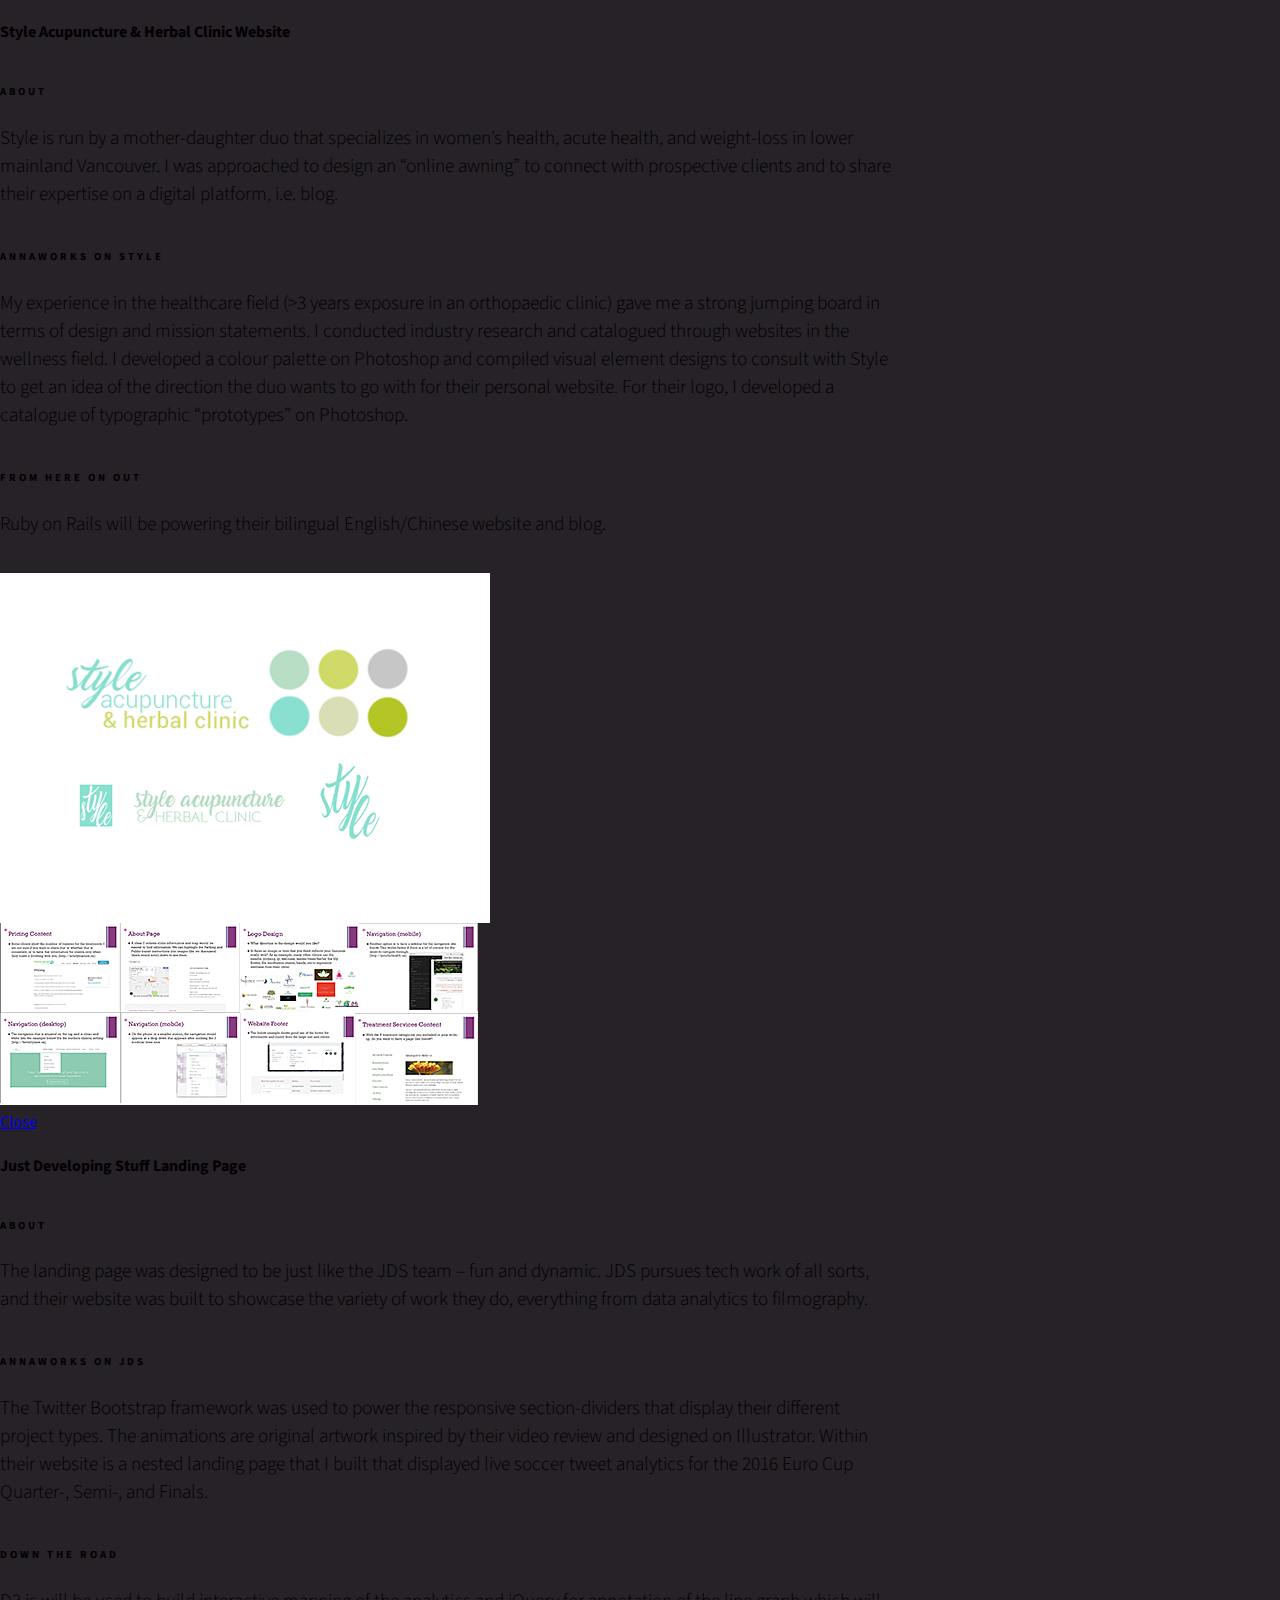
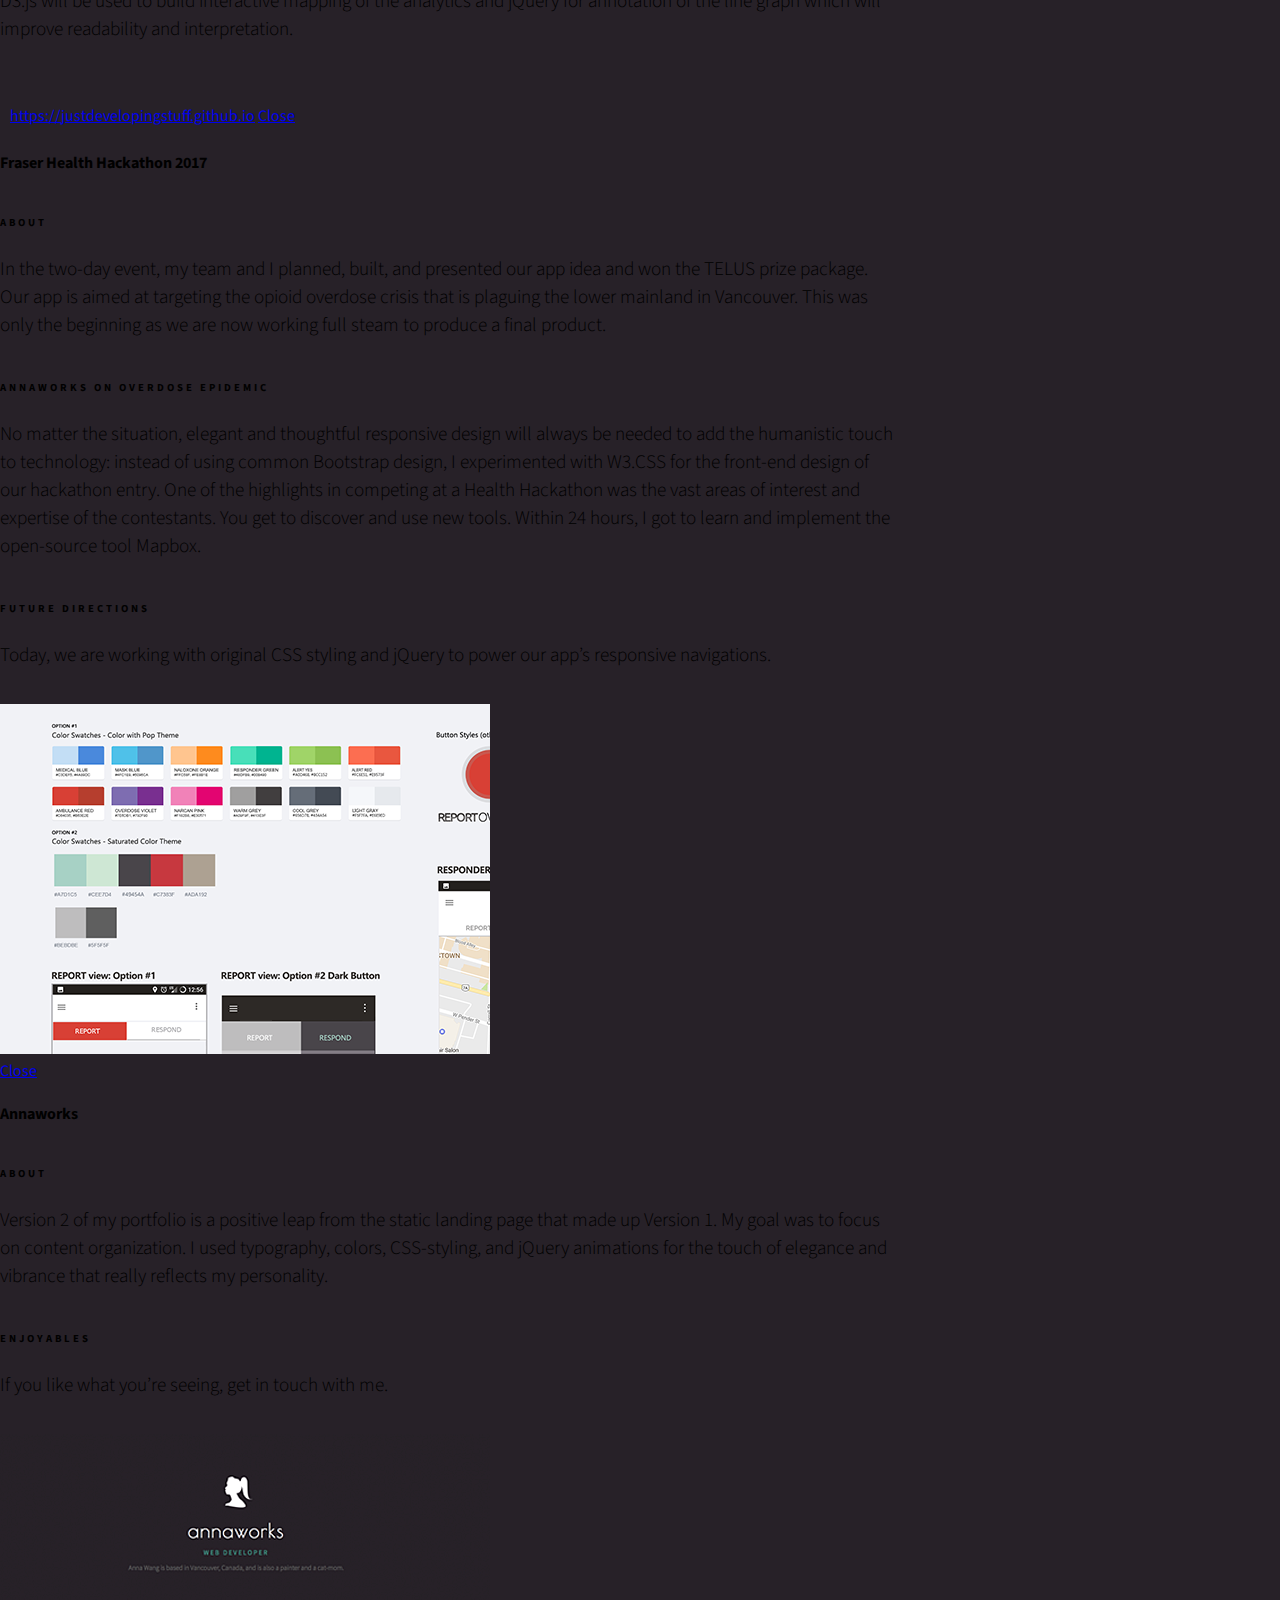
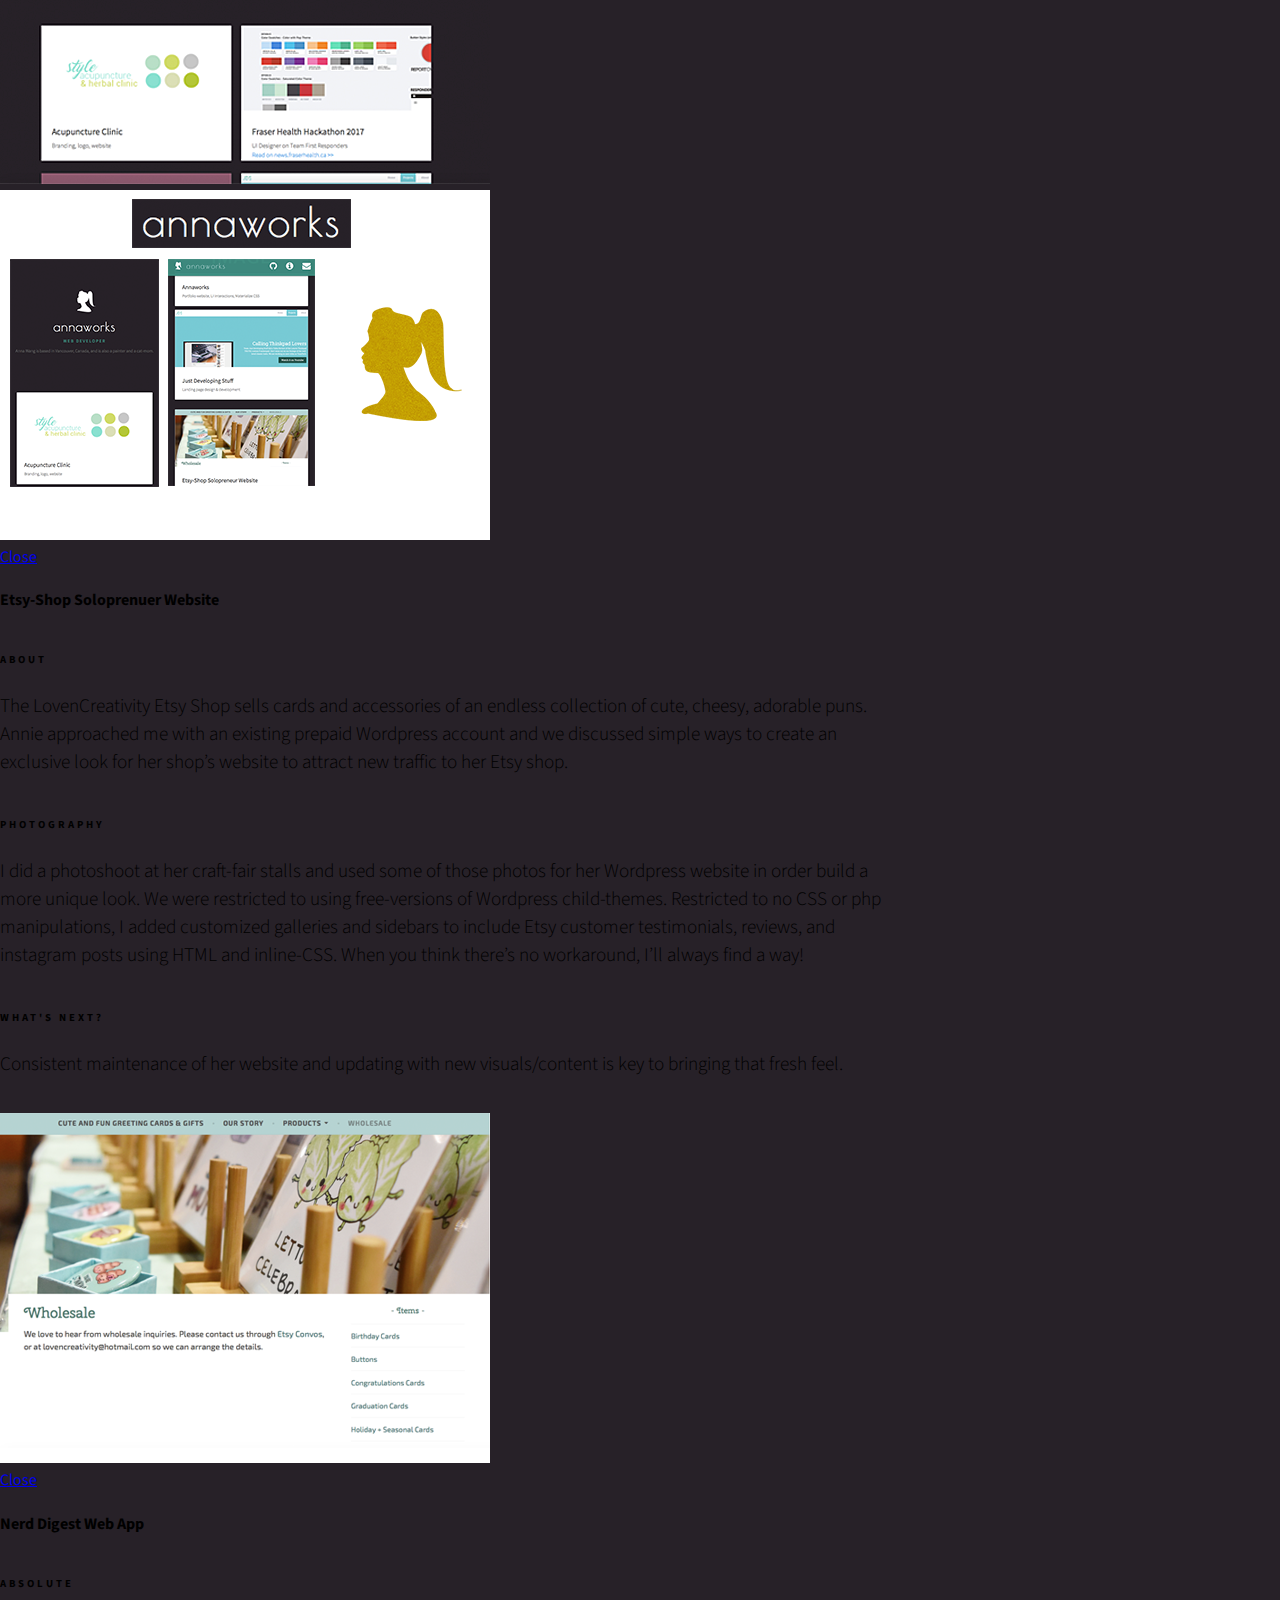
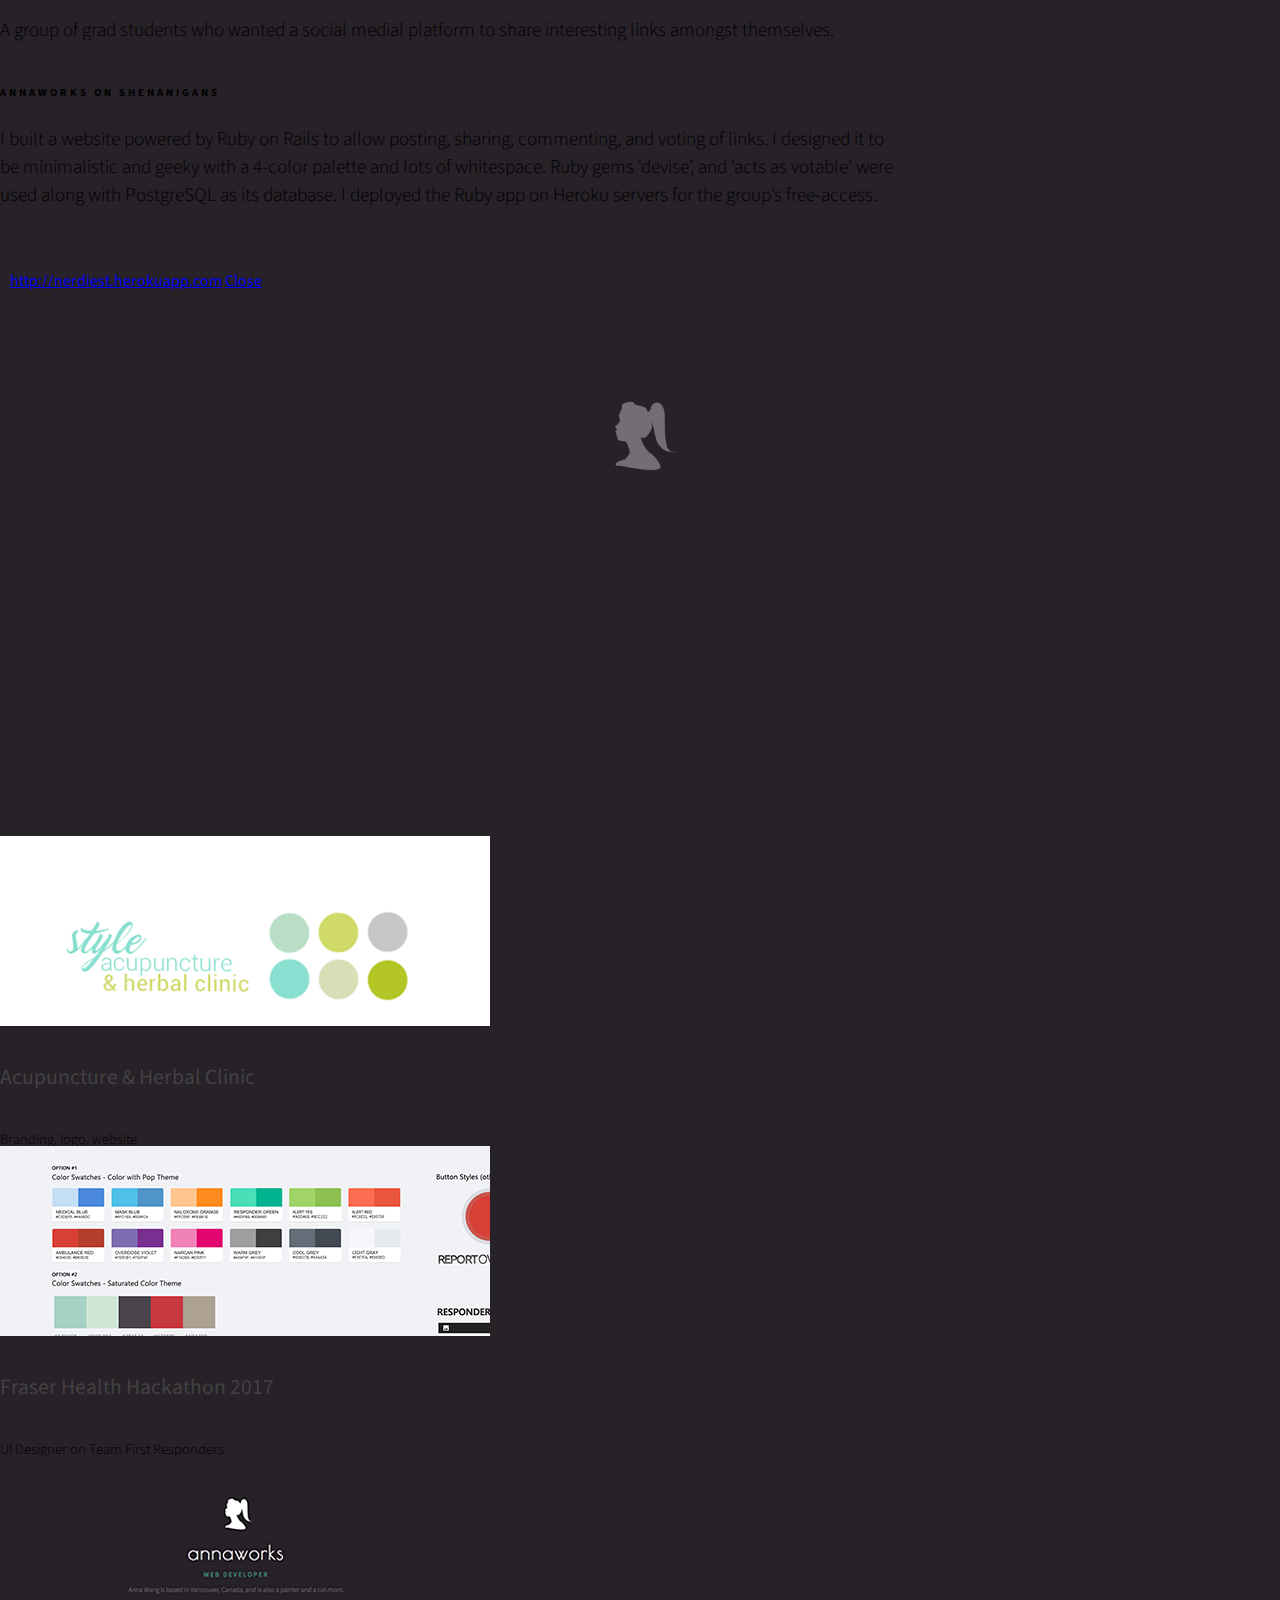
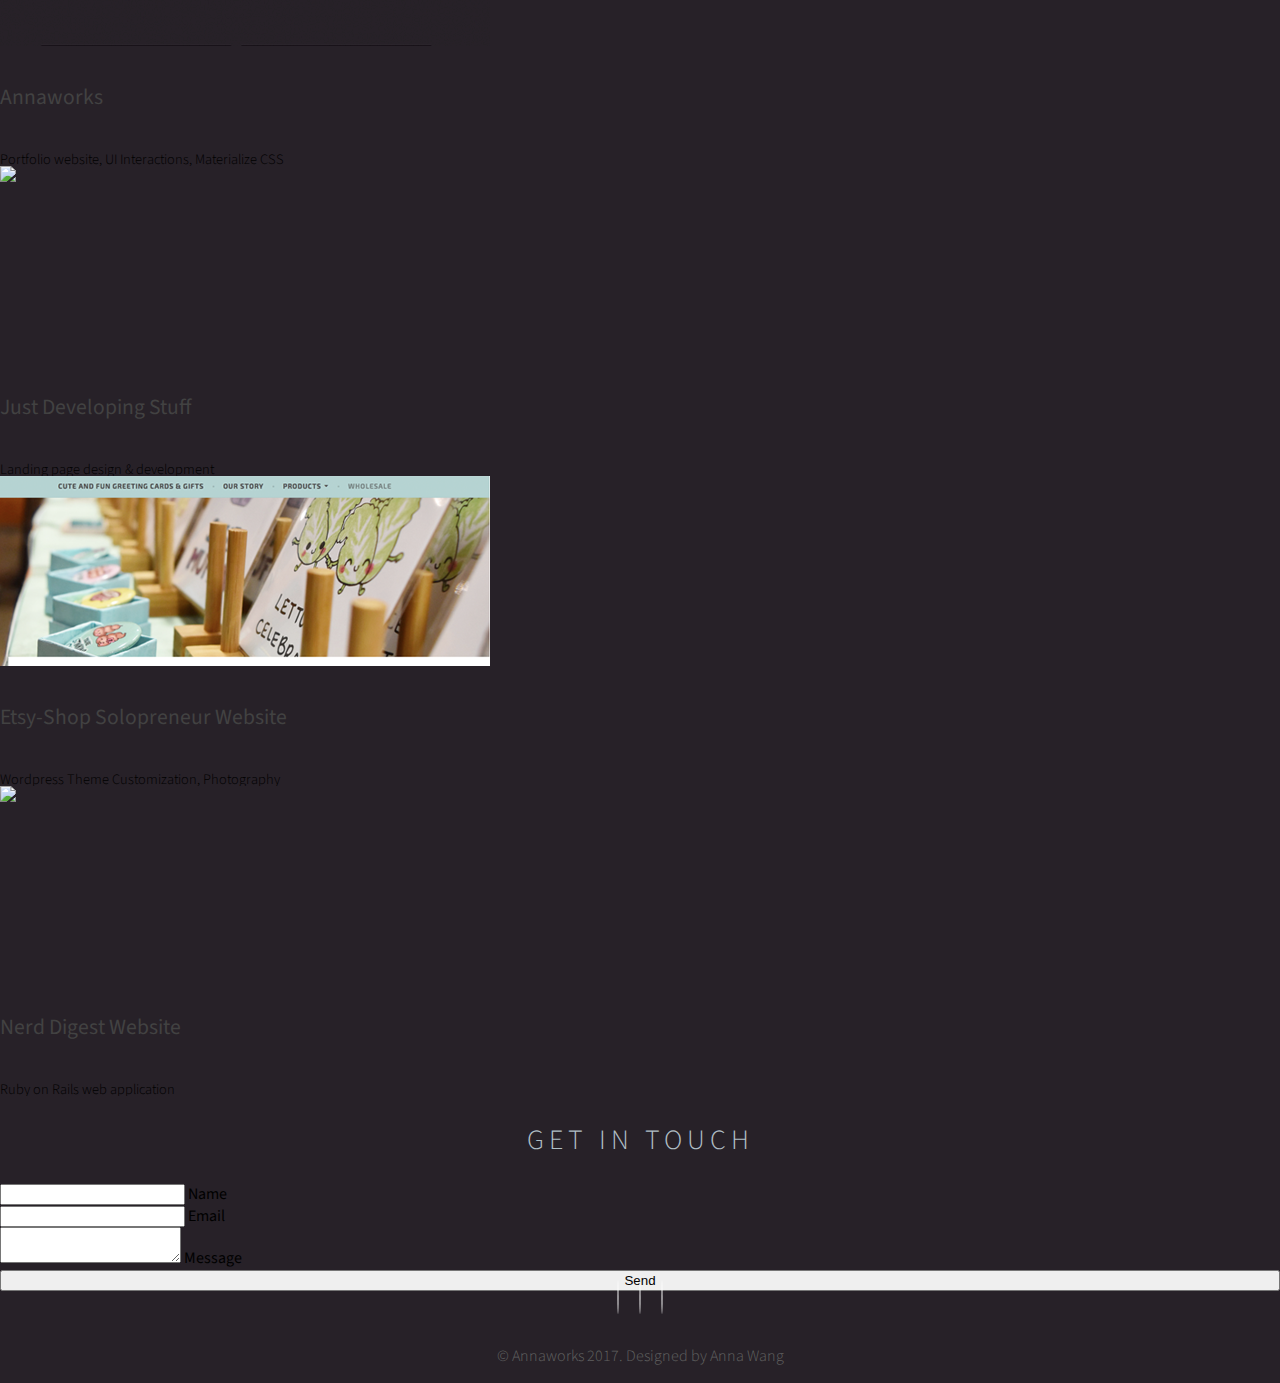
==== commit 00ba095b: "add links to portfolio modals" ====
--- a/index.html
+++ b/index.html
@@ -57,6 +57,7 @@
       </div>
     </div>
     <div class="modal-footer">
+      <a href="https://justdevelopingstuff.github.io" class="work-item-link"></a>
       <a href="#!" class="modal-close waves-effect waves-teal btn-flat ">Close</a>
     </div>
     </div>
@@ -126,6 +127,7 @@
       </div>
     </div>
     <div class="modal-footer">
+      <a href="http://nerdiest.herokuapp.com" class="work-item-link"></a>
       <a href="#!" class="modal-close waves-effect waves-teal btn-flat ">Close</a>
     </div>
     </div>
--- a/css/style.css
+++ b/css/style.css
@@ -141,6 +141,17 @@
   opacity: 1;
 }
 
+a.work-item-link:after {
+  padding-left: 10px;
+  line-height: 30px;
+  content: attr(href);
+  width: 100px !important;
+  text-overflow: ellipsis;
+}
+
+a.work-item-link:hover, a.work-item-link:active {
+  opacity: 0.8;
+}
 
 #works {
   margin-top: 1rem;
